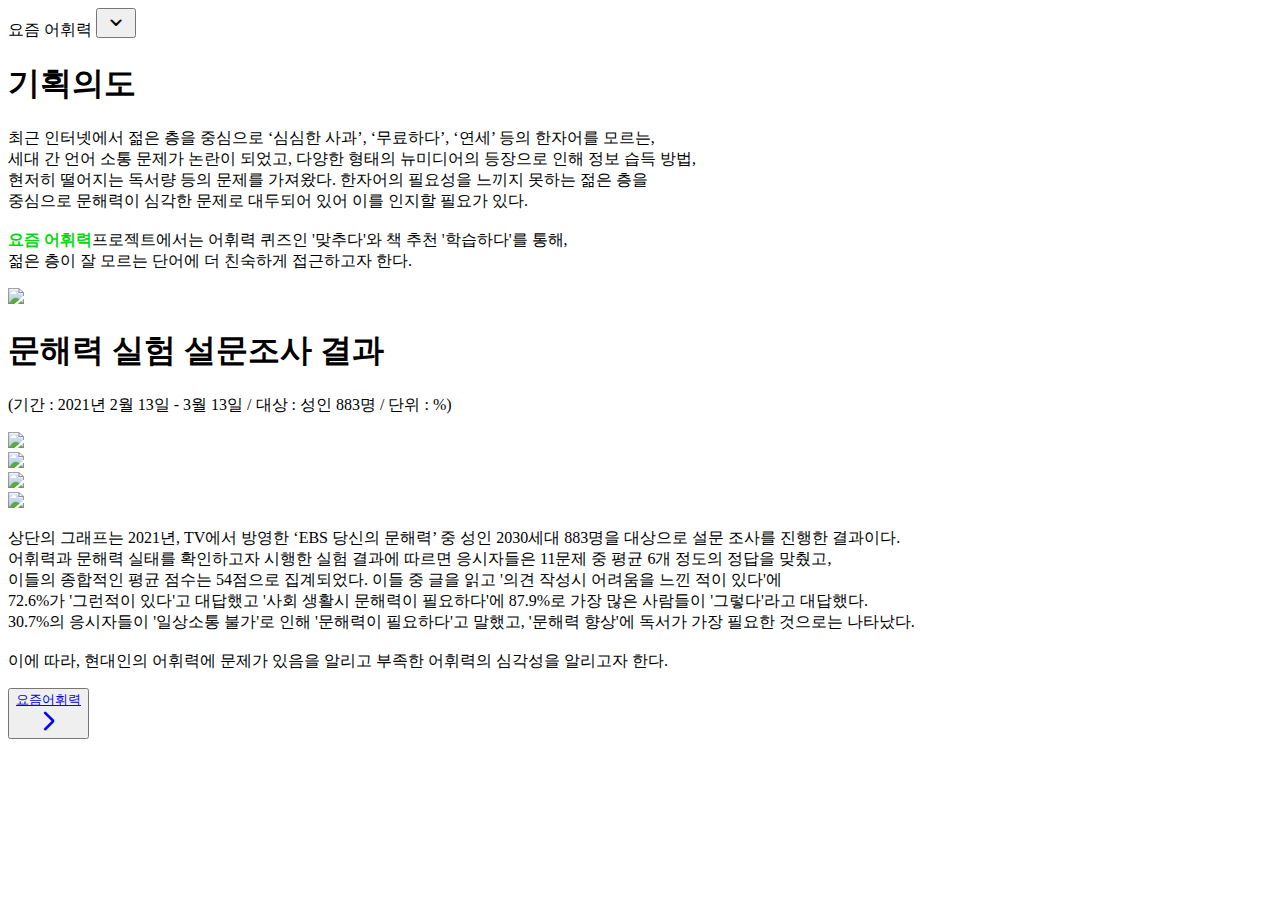
==== index.html @ 75826214 "Rename Index.html to index.html" ====
<!DOCTYPE html>
<html lang="ko">
<head>
    <meta charset="UTF-8">
    <meta http-equiv="X-UA-Compatible" content="IE=edge">
    <meta name="viewport" content="width=device-width, initial-scale=1.0">
    <title>요즘 어휘력</title>
    <link href="https://fonts.googleapis.com/css?family=Heebo:700&display=swap" rel="stylesheet">
    <link rel="stylesheet" href="https://fonts.googleapis.com/css2?family=Material+Symbols+Rounded:opsz,wght,FILL,GRAD@20..48,100..700,0..1,-50..200" />
    <script src="https://ajax.googleapis.com/ajax/libs/jquery/1.12.4/jquery.min.js"></script>
    <link rel="stylesheet" href="style.css">
    <script type="text/javascript">
        document.oncontextmenu = function(){return false;}
    </script>
    <style>
        body {
            background: url('img/background.jpg') no-repeat center/cover;
            overflow: hidden;
        }
    </style>
</head>
<body>

    <div class="wrap">
        <div class="main">
            <div class="mainbox">
    
                <span class="maintext">요즘 어휘력</span>
                <script src='https://cdnjs.cloudflare.com/ajax/libs/gsap/3.1.1/gsap.min.js'></script> 
                <script src="mainjava.js"></script>
                <button class="material-symbols-rounded">expand_more</button>
            
                <div class="inside">
                    <div class="project_intro">
                        <h1 class="project_title">기획의도</h1>
                        <p class="project_con">
                        최근 인터넷에서 젊은 층을 중심으로 ‘심심한 사과’, ‘무료하다’, ‘연세’ 등의 한자어를 모르는,
                        <br>세대 간 언어 소통 문제가 논란이 되었고, 다양한 형태의 뉴미디어의 등장으로 인해 정보 습득 방법,
                        <br>현저히 떨어지는 독서량 등의 문제를 가져왔다. 한자어의 필요성을 느끼지 못하는 젊은 층을
                        <br>중심으로 문해력이 심각한 문제로 대두되어 있어 이를 인지할 필요가 있다.
                        <br>
                        <br><span style="color: #06da0d; font-weight: bold;">요즘 어휘력</span>프로젝트에서는 어휘력 퀴즈인 '맞추다'와 책 추천 '학습하다'를 통해, 
                        <br>젊은 층이 잘 모르는 단어에 더 친숙하게 접근하고자 한다. 
                        </p>
                    </div>
                    <div class="project_next"><img src="img/next_pic.png"></div>
                    <div class="project_test_fin">
                        <h1 class="project_title">문해력 실험 설문조사 결과</h1>
                        <p class="projcet_title2">(기간  :  2021년 2월 13일 - 3월 13일 / 대상 : 성인 883명 / 단위 : %)</p>
                        <div class="project_test">
                            <div class="project_test_pic">
                                <div class="projectpic"><img src="img/project_pic1.png"></div>
                                <div class="projectpic"><img src="img/project_pic2.png"></div>
                            </div>
                            <div class="project_test_pic">
                                <div class="projectpic"><img src="img/project_pic3.png"></div>
                                <div class="projectpic"><img src="img/project_pic4.png"></div>
                            </div>
                        </div> 
                    </div>
                    <p class="project_fin">
                        상단의 그래프는 2021년, TV에서 방영한 ‘EBS 당신의 문해력’ 중 성인 2030세대 883명을 대상으로 설문 조사를 진행한 결과이다.
                        <br>어휘력과 문해력 실태를 확인하고자 시행한 실험 결과에 따르면 응시자들은 11문제 중 평균 6개 정도의 정답을 맞췄고,
                        <br>이들의 종합적인 평균 점수는 54점으로 집계되었다. 이들 중 글을 읽고 '의견 작성시 어려움을 느낀 적이 있다'에
                        <br>72.6%가 '그런적이 있다'고 대답했고 '사회 생활시 문해력이 필요하다'에 87.9%로 가장 많은 사람들이 '그렇다'라고 대답했다.
                        <br>30.7%의 응시자들이 '일상소통 불가'로 인해 '문해력이 필요하다'고 말했고, '문해력 향상'에 독서가 가장 필요한 것으로는 나타났다.
                        <br>
                        <br>이에 따라, 현대인의 어휘력에 문제가 있음을 알리고 부족한 어휘력의 심각성을 알리고자 한다. 
                    </p>
                        <div class="go">
                        <button>
                            <a href="main.html">
                                <span class="text">요즘어휘력</span>
                                <div class="icon_con">
                                    <div class="icon">
                                        <span class="material-symbols-rounded">arrow_forward_ios</span>
                                    </div>
                                </div>
                            </a>
                        </button>
                    </div>
                </div>
            </div>
        </div>
    </div>

    <script>
        $(document).ready(function(){
            // 버튼 클릭 시 동작
            $('.material-symbols-rounded').click(function(){
                var inside = $('.inside');
                var mainbox = $('.mainbox');
                var maintext = $('.maintext');
                
                if (inside.is(':visible')) {
                    // 'inside' 숨기기
                    inside.slideUp();
                    maintext.fadeIn(); // maintext 다시 보이게
                    $(this).text('expand_more');
                } else {
                    // 'inside' 보이기
                    inside.slideDown();
                    maintext.fadeOut(); // maintext 숨기기
                    $(this).text('expand_less');
                }
            });
        });

    </script>
    <script src='https://cdnjs.cloudflare.com/ajax/libs/gsap/3.1.1/gsap.min.js'></script>
</body>  
</html>
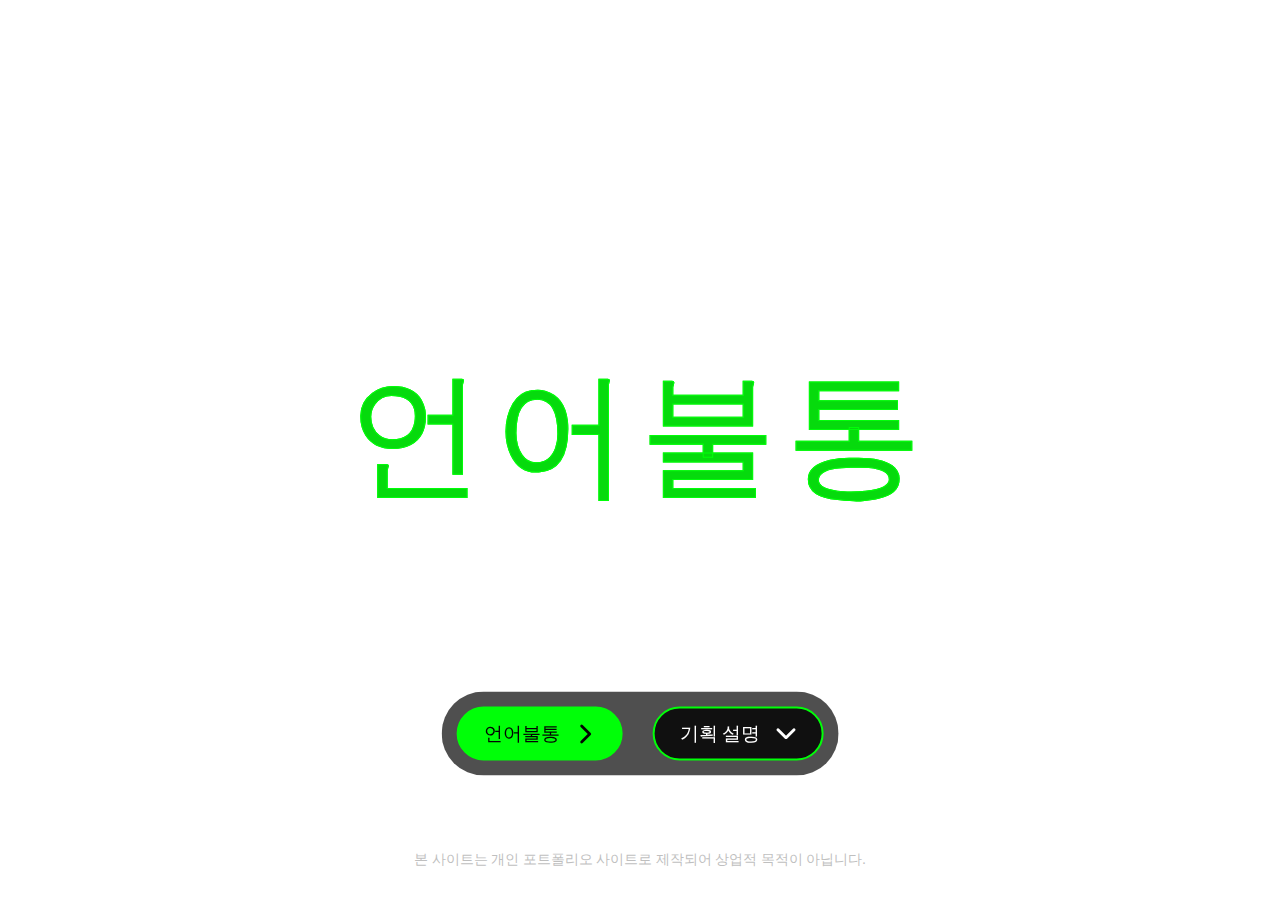
==== commit ed80e917: "Add files via upload" ====
--- a/index.html
+++ b/index.html
@@ -4,14 +4,11 @@
     <meta charset="UTF-8">
     <meta http-equiv="X-UA-Compatible" content="IE=edge">
     <meta name="viewport" content="width=device-width, initial-scale=1.0">
-    <title>요즘 어휘력</title>
-    <link href="https://fonts.googleapis.com/css?family=Heebo:700&display=swap" rel="stylesheet">
+    <title>언어불통</title>
+    <link href="https://fonts.googleapis.com/css2?family=Hahmlet:wght@100..900&display=swap" rel="stylesheet">
     <link rel="stylesheet" href="https://fonts.googleapis.com/css2?family=Material+Symbols+Rounded:opsz,wght,FILL,GRAD@20..48,100..700,0..1,-50..200" />
+    <link rel="stylesheet" href="style.css">
     <script src="https://ajax.googleapis.com/ajax/libs/jquery/1.12.4/jquery.min.js"></script>
-    <link rel="stylesheet" href="style.css">
-    <script type="text/javascript">
-        document.oncontextmenu = function(){return false;}
-    </script>
     <style>
         body {
             background: url('img/background.jpg') no-repeat center/cover;
@@ -20,16 +17,25 @@
     </style>
 </head>
 <body>
-
+    <oncontextmenu="return false" ondragstart="return false" onselectstart="return false">
     <div class="wrap">
         <div class="main">
             <div class="mainbox">
-    
-                <span class="maintext">요즘 어휘력</span>
+                <span class="maintext">언어불통</span>
                 <script src='https://cdnjs.cloudflare.com/ajax/libs/gsap/3.1.1/gsap.min.js'></script> 
                 <script src="mainjava.js"></script>
-                <button class="material-symbols-rounded">expand_more</button>
-            
+                <div class="mainbtn">
+                    <button class="maingo">
+                        <a href="main.html">
+                            <span class="mtext"><p>언어불통</p></span>
+                            <span class="material-symbols-rounded">keyboard_arrow_right</span>
+                        </a>
+                    </button>
+                    <button class="projectgo_con">
+                        <span class="projectgo"><p>기획 설명</p></span>
+                        <span class="material-symbols-rounded">keyboard_arrow_down</span>
+                    </button>
+                </div>            
                 <div class="inside">
                     <div class="project_intro">
                         <h1 class="project_title">기획의도</h1>
@@ -39,7 +45,7 @@
                         <br>현저히 떨어지는 독서량 등의 문제를 가져왔다. 한자어의 필요성을 느끼지 못하는 젊은 층을
                         <br>중심으로 문해력이 심각한 문제로 대두되어 있어 이를 인지할 필요가 있다.
                         <br>
-                        <br><span style="color: #06da0d; font-weight: bold;">요즘 어휘력</span>프로젝트에서는 어휘력 퀴즈인 '맞추다'와 책 추천 '학습하다'를 통해, 
+                        <br><span style="color: #06da0d; font-weight: bold;">&lt;&lt;언어불통&gt;&gt;</span> 프로젝트에서는 어휘력 퀴즈인 '맞추다'와 책 추천 '학습하다'를 통해, 
                         <br>젊은 층이 잘 모르는 단어에 더 친숙하게 접근하고자 한다. 
                         </p>
                     </div>
@@ -67,21 +73,11 @@
                         <br>
                         <br>이에 따라, 현대인의 어휘력에 문제가 있음을 알리고 부족한 어휘력의 심각성을 알리고자 한다. 
                     </p>
-                        <div class="go">
-                        <button>
-                            <a href="main.html">
-                                <span class="text">요즘어휘력</span>
-                                <div class="icon_con">
-                                    <div class="icon">
-                                        <span class="material-symbols-rounded">arrow_forward_ios</span>
-                                    </div>
-                                </div>
-                            </a>
-                        </button>
-                    </div>
                 </div>
             </div>
         </div>
+        <div class="notice_port">본 사이트는 개인 포트폴리오 사이트로 제작되어 상업적 목적이 아닙니다.</div>
+
     </div>
 
     <script>
--- a/style.css
+++ b/style.css
@@ -0,0 +1,904 @@
+@font-face {
+    font-family: 'hahmlet-bold';
+    src: url('font/Hahmlet-Bold.ttf') format('truetype');
+}
+/*@import url('https://fonts.googleapis.com/css2?family=Hahmlet:wght@100..900&display=swap');
+*/
+@font-face {
+    font-family: 'Pretendard-Regular';
+    src: url('https://fastly.jsdelivr.net/gh/Project-Noonnu/noonfonts_2107@1.1/Pretendard-Regular.woff') format('woff');
+    font-weight: 100, 200, 300, 400, 500, 600, 700, 800, 900;
+    font-style: normal;
+}
+
+.hahmlet {
+  font-family: "Hahmlet", serif;
+  font-optical-sizing: auto;
+  font-weight: 100, 200, 300, 400, 500, 600, 700, 800, 900;
+  font-style: normal;
+}
+::-webkit-scrollbar {
+    display: none;
+}
+* {
+    padding: 0;
+    margin: 0;
+    box-sizing: border-box;
+}
+li {
+    list-style: none;
+}
+a {
+    text-decoration: none;
+    color: inherit;
+}
+table {
+    border-collapse: collapse;
+}
+img {
+    max-width: 100%;
+    vertical-align: top;
+}
+button {
+    cursor: pointer;
+}
+body {
+    background: #030303;
+    color: #ffffff;
+    position: relative;
+    width: 100vw;
+    -ms-overflow-style: none;
+    font-family: 'Pretendard';
+    font-size: 16px;
+}
+
+.main {
+    position: relative;
+    width: 100%;
+    height: 100vh;
+}
+.mainbox {
+    position: absolute;
+    margin: auto;
+    top: 50%;
+    left: 50%;
+    transform: translate(-50%, -50%);
+
+    width: 1300px;
+    height: 79%;
+
+    border-radius: 30px;
+}
+.maintext {
+    position: absolute;
+    top: 48%;
+    left: 50%;
+    transform: translate(-50%, -50%);
+    font-size: 136px;
+    font-family: 'hahmlet-bold';
+    letter-spacing: 10px;
+    text-align: center;
+    display: -webkit-box;
+    -webkit-box-pack: center;
+            justify-content: center;
+    -webkit-box-align: center;
+            align-items: center;
+    -webkit-box-orient: vertical;
+    -webkit-box-direction: normal;
+            flex-direction: column;
+    
+    -webkit-text-stroke-color: #00ff08;
+    -webkit-text-stroke-width: 1px;
+    -webkit-text-fill-color: transparent;
+    -webkit-background-clip: text;
+    background-repeat: no-repeat;
+    -webkit-transition: background-size 0.5s cubic-bezier(0.67, 0.01, 0.15, 0.98);
+    transition: background-size 0.5s cubic-bezier(0.67, 0.01, 0.15, 0.98);
+
+    background-image: radial-gradient(circle farthest-corner at center center, #06DA0D 0%, #06DA0D 50%, transparent 50.1%);
+    background-position: 50% 50%;
+    background-size: 180% 400%;
+}
+
+.maintext:hover {
+    background-size: 0% 0%;
+}
+.mainbtn {
+    display: flex;
+    margin: auto;
+    position: absolute;
+    bottom: 30px;
+    left: 50%;
+    transform: translateX(-50%);
+    cursor: pointer;
+    z-index: 8;
+    align-items: center;
+    justify-content: center;
+    gap: 30px;
+    background: #030303b2;
+    padding: 15px 15px;
+    border-radius: 50px;
+    backdrop-filter: blur(1px);
+}
+
+.mainbtn button {
+    color: #ffffff;
+    cursor: pointer;
+    background-color: transparent;
+    border: 0;
+    z-index: 10;
+    background: #030303d0;
+    border: 2px solid #00ff08;
+    padding: 5px 15px;
+    border-radius: 60px;
+}
+.mainbtn > .maingo {
+    background: #00ff08;
+    color: #030303;
+    font-family: 'hahmlet-bold';
+}
+.maingo > a, .mainbtn > .projectgo_con {
+    display: flex;
+    align-items: center;
+    text-align: center;
+
+}
+.mtext > p, .projectgo > p {
+    font-family: 'Hahmlet-bold';
+    font-weight: 100;
+    font-size: 19px;
+    line-height: 10px;
+    text-align: center;
+    margin-left: 10px;
+    
+}
+.mainbtn  button  .material-symbols-rounded{
+    font-weight: 400;
+    font-size: 40px;
+    vertical-align:baseline;
+    margin-left: 6px;
+}
+.inside {
+    display: none;
+    margin: auto;
+    text-align: center;
+    padding-bottom: 130px;
+    font-size: 17px;
+    width: 80%;
+    height: 100%;
+    overflow-y: scroll;
+    position: absolute;
+    top: 50%;
+    left: 50%;
+    transform: translate(-50%, -50%);
+
+}
+.inside::-webkit-scrollbar {
+    display: none;
+  }
+h1 {
+    font-size: 20px;
+    padding: 30px 0;
+}
+.project_con {
+    font-size: 17px;
+    line-height: 30px;
+}
+.project_next > img {
+    margin: auto;
+    width: 40px;
+    padding-top: 70px;
+    padding-bottom: 50px;
+}
+.project_test_fin > h1 {
+    padding-bottom: 10px;
+}
+.project_test_fin > .project_title2  > p {
+    font-size: 13px;
+    font-weight: 200;
+    margin-bottom: 30px;
+}
+.project_test_pic {
+    display: flex;
+    margin: auto;
+    width: 70%;
+    justify-content: space-between;
+    gap: 60px;
+    padding: 50px 0;
+}
+.projectpic {
+    width: 46%;
+}
+.project_fin {
+    font-size: 17px;
+    line-height: 30px;
+}
+/*헤더*/
+header {
+    position: relative;
+    display: flex;
+    margin: auto;
+    width: 95%;
+    height: 100px;
+    align-items: center;
+    justify-content: center;
+
+}
+
+.mcon {
+    position: absolute;
+    left: 0;
+    display: flex;
+    z-index: 5;
+ }
+.mcon1 .material-symbols-rounded {
+    font-size: 35px;
+    padding: 10px;
+    font-weight: 300;
+    color: #ffffff;
+}
+.logo {
+    font-size: 26px;
+    font-family: 'Hahmlet';
+    position: relative;
+    z-index: 1;
+    color: #030303;
+    letter-spacing: 2px;
+
+}
+.logo::before {
+    z-index: -1;
+    content: attr(data-content);
+    position: absolute;
+    left: 0;
+    /* 글자 바깥쪽으로 나갔으면 하는 테두리 크기의 두 배 */
+    -webkit-text-stroke: 2px #00ff08;
+}
+.hamburger{
+    cursor: pointer;
+    border: none;
+    text-transform: uppercase;
+    letter-spacing: 0.05em;
+}
+.toggle {
+    position: absolute;
+    right: 20px;
+    z-index: 10;
+}
+.hamburger {
+   
+    display: block;
+    cursor: help;
+	background: none;
+	border: none;
+	outline: none;
+
+}
+.hamburger span {
+    display: block;
+    background: #ffffff;
+    width: 30px;
+    height: 3px;
+    border-radius: 3px;
+    transition: 0.25s margin 0.25s, 0.25s transform;
+}
+.hamburger span:nth-child(1) {
+    margin-bottom: 7px;
+}
+.hamburger span:nth-child(3) {
+    margin-top: 7px;
+}
+
+.hamburger.active span {
+    transition: 0.25s margin, 0.25s transform 0.25s;
+}
+.hamburger.active span:nth-child(1) {
+    transform: translateY(10px) rotate(45deg);
+}
+.hamburger.active span:nth-child(2) {
+    transform: rotate(45deg);
+}
+.hamburger.active span:nth-child(3) {
+
+    transform: translateY(-10px) rotate(135deg);
+}
+
+.nav {
+    position: fixed;
+    top: 0;
+    left: 0;
+    bottom: 0;
+    right: 0;
+    height: 1480px;
+    overflow: auto;
+    width: 100%;
+    z-index: 9;
+
+
+}
+.navbackground {
+    position: fixed;
+    top: 0;
+    bottom: 0;
+    right: 0;
+    left: 0;
+    height: 0%;
+    width: 100%;
+    background: url('img/background.jpg') no-repeat center/cover;
+    z-index: 2;
+}
+
+.nav_con {
+    color: rgb(255, 255, 255);
+    width: 100%;
+    animation-duration: 0.2s;
+    animation-fill-mode: forwards;
+    text-align: center;
+    margin: auto;
+
+    padding-top: 100px;
+    padding-bottom: 150px;
+}
+/*메인화면 main.html*/
+.wrap {
+    position: relative;
+    width: 100%;
+    height: 100vh;
+}
+.wordcon {
+    width: 90%;
+    margin: auto;
+    position: absolute;
+    top: 50%;
+    left: 50%;
+    transform: translate(-50%, -50%);
+}
+.word {
+    width: 100%;
+    margin: auto;
+    text-align: center;
+    font-size: 34px;
+    font-family: 'Hahmlet';
+    font-weight: 700;
+    letter-spacing: 6.8px;
+    line-height: 76px;
+    color: #646464;
+}
+.wordin {
+    color:#00ff08;
+}
+.wordout {
+    color:#00ff08;
+    opacity: 0.3;
+}
+
+/*드러나다*/
+.gall {
+    display: flex;
+    position: absolute;
+    width: 100%;
+    top: 50%;
+    left: 50%;
+    transform: translate(-50%, -50%);
+}
+.cards {
+    position: absolute;
+    width: 860px;
+    height: 512px;
+    top: 50%;
+    left: 50%;
+    transform: translate(-50%, -50%);
+    z-index: 2;
+    
+}
+.gall {
+    max-width: 100%;
+    min-height: 100%;
+    overflow: hidden; /* 내부 요소가 잘리지 않도록 설정 */
+}
+
+.cards {
+    max-width: 100%;
+    display: flex;
+    flex-wrap: wrap;
+}
+
+.cards li {
+    list-style: none;
+    width: 860px;
+    height: 512px;
+    line-height: 35px;
+    text-align: center;
+    font-size: 16px;
+    font-family: 'Pretendard';
+    font-weight: 300;
+    color:#ffffff;
+
+    position: absolute;
+}
+.cards li img {
+    max-width: 100%;
+    height: auto;
+}
+.action {
+    position: absolute;
+    display: flex;
+    margin: auto;
+    justify-content: space-between;
+    text-align: center;
+    width: 1300px;
+    z-index: 2;
+    top: 50%;
+    left: 50%;
+    transform: translate(-50%, -50%);
+}
+.action button {
+    background: transparent;
+    border: transparent;
+    text-align: center;
+}
+.action button .material-symbols-rounded {
+    color: #ffffff;
+    font-size: 36px;
+}
+.action button .material-symbols-rounded:hover {
+    color: #00ff08;
+}
+.before {
+    background: #030303;
+}
+.bold {
+    font-family:  'Pretendard';
+    font-weight: bold;
+    color: #00ff08;
+}
+
+/*논란되다*/
+.newscon {
+    display: flex;
+    margin-top: 30px;
+    justify-content: center;
+    gap: 40px;
+    padding-bottom: 50px;
+}
+.newsleft, .newscenter, .newsright {
+    position: relative;
+    width: 400px;
+    height: 430px;
+    border-radius: 5px;
+    cursor: pointer;
+}
+.newspic {
+    position: relative;
+    width: 100%;
+    height: 300px;
+    padding: 0;
+    border-radius: 5px;
+    overflow: hidden;
+}
+.newscon .newsleft:hover .newspic, .newscon .newscenter:hover .newspic, .newscon .newsright:hover .newspic{
+    filter: brightness(0.4);
+}
+.newstype2 {
+    font-size: 14px;
+    font-family: 'Hahmlet';
+    color: #00ff08;
+    margin-top: 15px;
+}
+.newstitle {
+    font-size: 20px;
+    font-weight: 600;
+    line-height: 27px;
+    margin-top: 5px;
+}
+.newsday {
+    position: absolute;
+    font-size: 16px;
+    font-weight: 400;
+    right: 0px;
+    bottom: 0;
+}
+.newscon_con {
+    padding-bottom: 70px;
+}
+.up a .material-symbols-rounded {
+    font-size: 60px;
+    font-weight: 300;
+    background: #000000bd;
+    border-radius: 30px;
+    border: 1px solid #00ff089d;
+    position: fixed;
+    bottom: 50px;
+    right: 20px;
+    transform: translateY(-50%);
+    color: #ffffff;
+    z-index: 7;
+}
+
+/*맞추다*/
+.con {
+    position: absolute;
+    margin: auto;
+    top: 50%;
+    left: 50%;
+    transform: translate(-50%, -50%);
+    background: #030303bc;
+    width: 1300px;
+    height: 70%;
+    border: 2px solid #06DA0D;
+    border-radius: 30px;
+}
+.quizcon {
+    margin: auto;
+    text-align: center;
+    position: absolute;
+    top: 50%;
+    left: 50%;
+    transform: translate(-50%, -50%);
+    line-height: 50px;
+}
+.quizcon > h2 {
+    font-size: 20px;
+    font-family: 'hahmlet-bold';
+}
+.quiz {
+    background: transparent;
+    width: 420px;
+    padding: 10px 0;
+    border-radius: 40px;
+    font-size: 22px;
+    font-weight: bold;
+    color: #ffffff;
+    border: 2px solid #00ff08;
+    font-family: 'pretendard';
+    font-weight: 700;
+}
+.quiz:hover {
+    background: #00ff08;
+    color: #030303;
+}
+
+/*맞추다 2*/
+.quizcontent {
+    position: absolute;
+
+    top: 50%;
+    left: 50%;
+    transform: translate(-50%, -50%);
+}
+.question {
+    position: relative;
+    width: 1300px;
+    height: 87px;
+    background: #000000aa;
+    color: #ffffff;
+    margin: auto;
+    text-align: center;
+    align-items: center;
+    border-radius: 80px;
+    font-size: 20px;
+    border: 2px solid #00ff08;
+    font-family: 'Hahmlet';
+    letter-spacing: 2px;
+
+}
+.qtitle {
+    position: absolute;
+    color: #ffffff;
+    background: #000000;
+    width: 200px;
+    height: 35px;
+    text-align: center;
+    font-size: 17px;
+    font-weight: 400;
+    bottom: 60%;
+    left: 50%;
+    transform: translate(-50%, -50%);
+    border-radius: 30px;
+    border: 2px solid #00ff08;
+}
+.qtext {
+    position: absolute;
+    top: 50%;
+    left: 50%;
+    transform: translate(-50%, -50%);
+    color: #ffffff;
+    font-size: 20px;
+    width: 100%;
+    text-align: center;
+    font-weight: 700;
+}
+.btn {
+    display: flex;
+    margin: auto;
+    text-align: center;
+    padding-top: 166px;
+    width: 880px;
+    justify-content: space-between;
+}
+.btn1 {
+    background: transparent;
+    border: 2px solid #00ff08;
+    color: #ffffff;
+    width: 310px;
+    height: 200px;
+    border-radius: 20px;
+} 
+.btn1 > .material-symbols-rounded {
+    font-size: 150px;
+    font-weight: 500;
+}
+.btn1:hover {
+    background: #00ff08;
+    color: #030303;
+}
+#resultbtn {
+    display: none;
+    position: absolute;
+    left: 50%;
+    transform: translateX(-50%);
+    cursor: pointer;
+    margin: auto;
+    background: #00ff08;
+    color: #040404;
+    font-size: 20px;
+    padding: 7px 50px;
+    border-radius: 30px;
+    font-weight: bold;
+    margin-top: 20px;
+}
+#resultbtn:hover {
+    background: #00ff08;
+    color: #030303;
+}
+
+.resultcon {
+    display: none;
+    position: absolute;
+    background: #000000e4;
+    color: #ffffff;
+    width: 1300px;
+    height: 600px;
+    top: 50%;
+    left: 50%;
+    transform: translate(-50%, -50%);
+    border-radius: 30px;
+    text-align: center;
+    border-radius: 30px;
+    border: 2px solid #00ff08;
+}
+.reinner{
+    position: absolute;
+    padding-left: 110px;
+    top: 50%;
+    transform: translatey(-50%);
+}
+.result {
+    padding-bottom: 18px;
+    font-size: 20px;
+    font-weight: bold;
+    text-align: left;
+
+    font-family: 'Hahmlet';
+}
+.result_box {
+
+    line-height: 30px;
+    font-size: 18px;
+    text-align: left;
+    margin: auto;
+}
+.btnclose {
+    position: absolute;
+    color: #ffffff;
+    border: none;
+    background: transparent;
+    top: 30px;
+    right: 30px;
+    
+}
+.btnclose > .material-symbols-rounded {
+    font-size: 46px;
+    
+}
+.extext {
+    padding: 5px 0px;
+    line-height: 26px;
+}
+.extext >.material-symbols-rounded {
+    color: #00ff08;
+    font-weight: 600;
+    font-size: 30px;
+    vertical-align: middle;
+    padding-bottom: 4px;
+}
+.extext2 >.material-symbols-rounded {
+    color: #ff0000;
+    font-weight: bold;
+    font-size: 30px;
+    vertical-align: middle;
+    padding-bottom: 4px;
+}
+
+/*학습하다*/
+.bookcon {
+    display: flex;
+    position: absolute;
+    bottom: 61px;
+    left: 50%;
+    justify-content: flex-start;
+    gap: 20px;
+    transform: translateX(-50%);
+    overflow-x: auto; /* 가로 스크롤 가능 */
+    width: 1300px;
+    white-space: nowrap;
+    scroll-behavior: smooth;
+    
+}
+
+.bookcon::-webkit-scrollbar {
+    display: flex;
+    height: 8px;
+    border-radius: 30px;
+}
+.bookcon::-webkit-scrollbar-thumb {
+    background: #c2c2c2;
+    border-radius: 30px;
+    border: 30px solid #c2c2c2;
+}
+.bookcon::-webkit-scrollbar-track {
+    background: #676767;
+    border-radius: 100px;
+    height: 1px;
+    width: 1px;
+
+}
+.book {
+    width: 90px; /* 기본 너비 */
+    height: 81vh;
+    border: 1px solid #00ff08;
+    border-bottom: 0;
+    background: #0303039e;
+    color: #00ff08;
+    display: flex;
+    justify-content: flex-start; /* 왼쪽 고정 */
+    transition: width 0.3s ease;
+    overflow: hidden;
+    cursor: pointer;
+    position: relative;
+    flex-shrink: 0;
+}
+
+.book.expanded {
+    width: 1080px; /* 오른쪽으로 확장 */
+}
+
+.booktitle {
+    position: absolute;
+    left: 0;
+    width: 90px;
+    height: 100%;
+    font-family: 'Hahmlet';
+    font-size: 20px;
+    line-height: 90px;
+    writing-mode: vertical-rl;
+    padding-top: 30px;
+    z-index: 2;
+    letter-spacing: 0.5px;
+}
+.wname {
+    position: absolute;
+    left: 0;
+    bottom: 10px;
+    font-family: "Hahmlet", serif;
+    font-weight: 500;
+    font-size: 15px;
+    line-height: 90px;
+    writing-mode: vertical-rl;
+    z-index: 2;
+    text-orientation: upright;
+}
+.bookcontent {
+    display: flex;
+    opacity: 0;
+    background: #34343449;
+    color: #ffffff;
+    padding-top: 80px;
+    transition: opacity 0.3s ease;
+    width: calc(100% - 90px); /* 제목을 제외한 나머지 공간 차지 */
+    margin-left: 90px; /* 왼쪽 고정 */
+    overflow: visible;
+
+}
+.bookinner {
+    display: flex;
+}
+.book.expanded .bookcontent, .bookline {
+    opacity: 1;
+    transition-delay: 0.2s;
+    display: block;
+}
+.bookline {
+    position: absolute;
+    top: 50%;
+    transform: translateY(-50%);
+    justify-content: center;
+    width: 1px;
+    height: 80%;
+    background: #00ff08;
+    z-index: 2;
+}
+.bookimg {
+    width: 220px;
+    height: 308px;
+    border-radius: 5px;
+    overflow: hidden;
+    margin-left: 62px;
+}
+
+.booktext {
+    text-align: left;
+    margin-left: 62px;
+
+}
+.booktitle2 {
+    display: flex;
+    font-family: 'Hahmlet';
+    align-items: end;
+}
+.btitle {
+    font-weight: 700;
+    font-size: 25px;
+} 
+.bname {
+    font-size: 20px;
+    font-weight: 700;
+}
+.bookshort {
+    font-size: 20px;
+    padding-top: 10px;
+    padding-bottom: 20px;
+}
+.bookstory {
+    font-size: 17px;
+    line-height: 30px;
+    font-weight: 400;
+    padding-bottom: 25px;
+    max-height: 550px;
+    overflow-y: scroll;
+}
+.storyt {
+    font-size: 19px;
+    font-weight: 800;
+    padding-bottom: 5px;
+}
+.title_ro {
+    text-orientation: upright;
+}
+
+.notice_port {
+    color: #bfbfbf;
+    font-size: 14px;
+    font-weight: 500;
+    position: absolute;
+    text-align: center;
+    bottom: 20px;
+    left: 50%;
+    transform: translateX(-50%);
+    padding: 10px 0;
+    line-height: 20px;
+}
+.notice_port_2 {
+    position: fixed;
+    color: #bfbfbf;
+    font-size: 14px;
+    font-family: 900;
+    width: 100%;
+    bottom: 0;
+    background: #000000bd;
+    padding: 10px 0;
+    text-align: center;
+    left: 50%;
+    transform: translateX(-50%);
+    line-height: 20px;
+}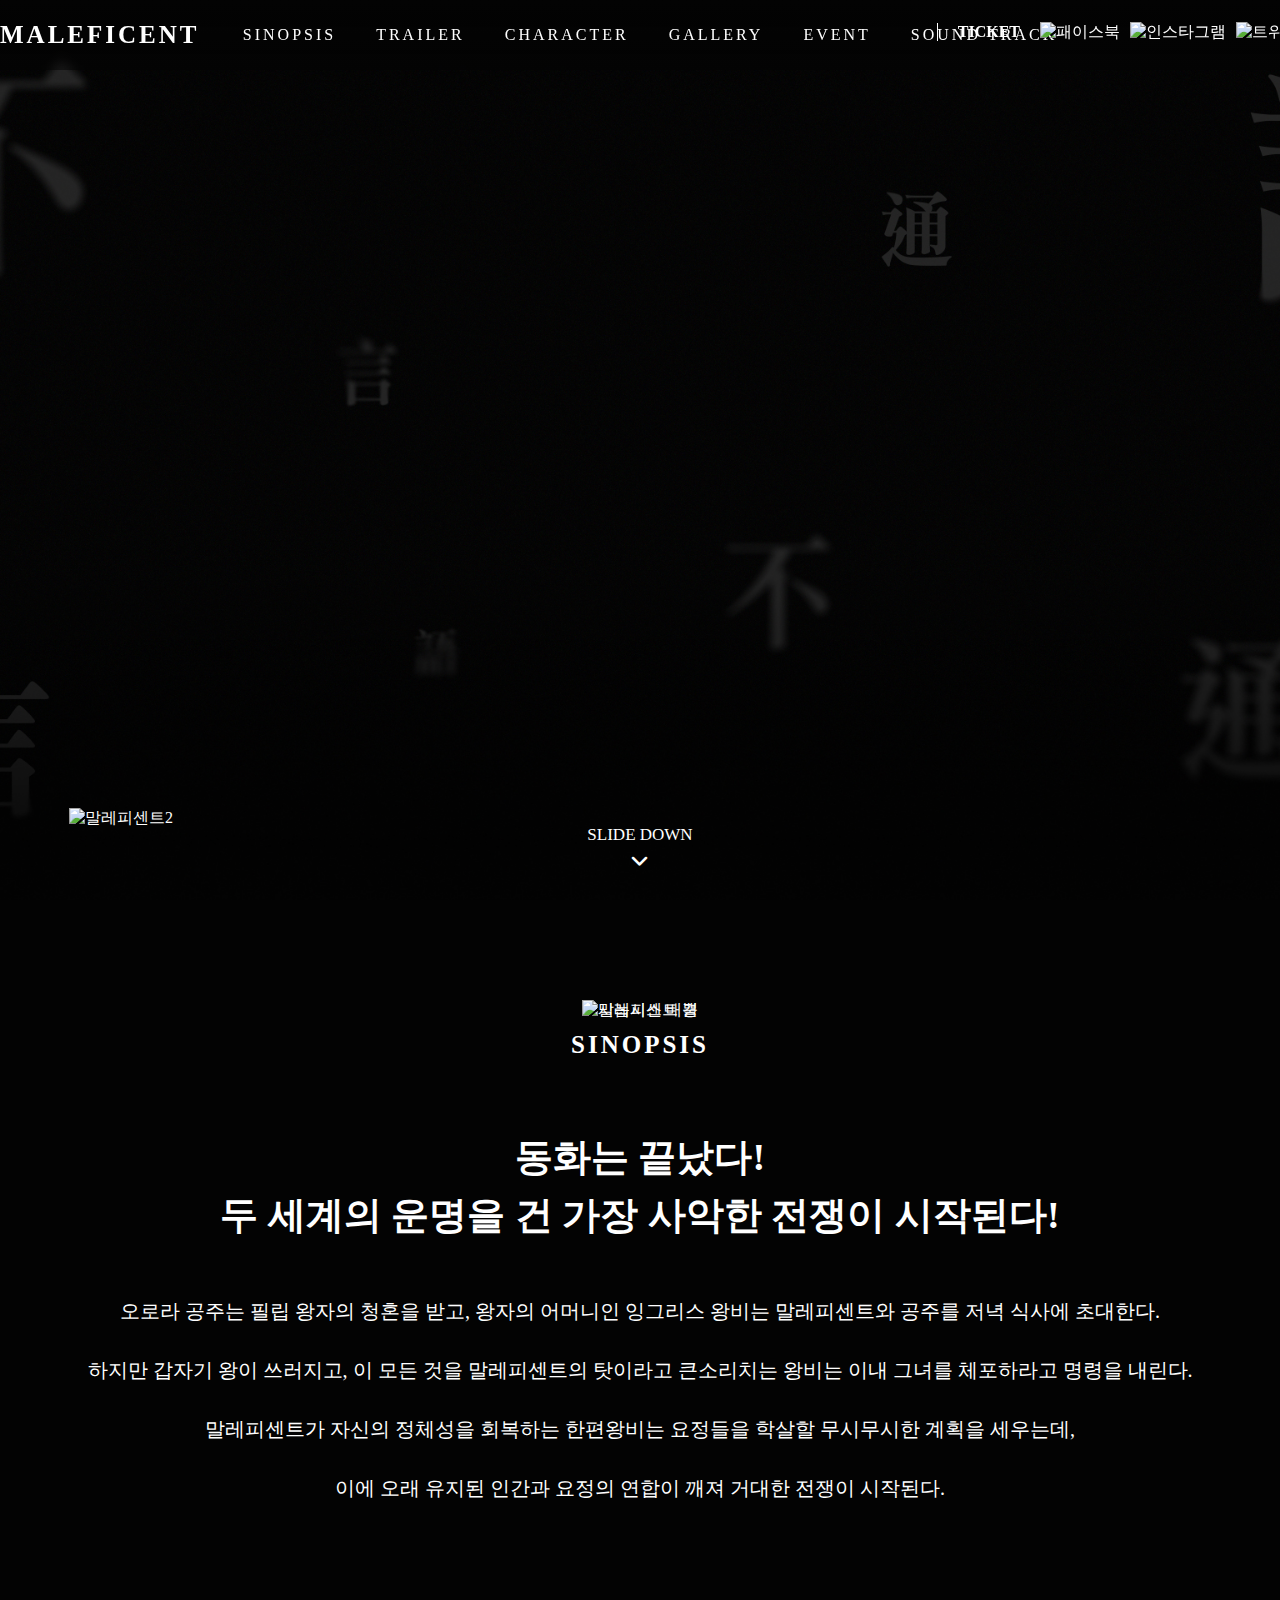
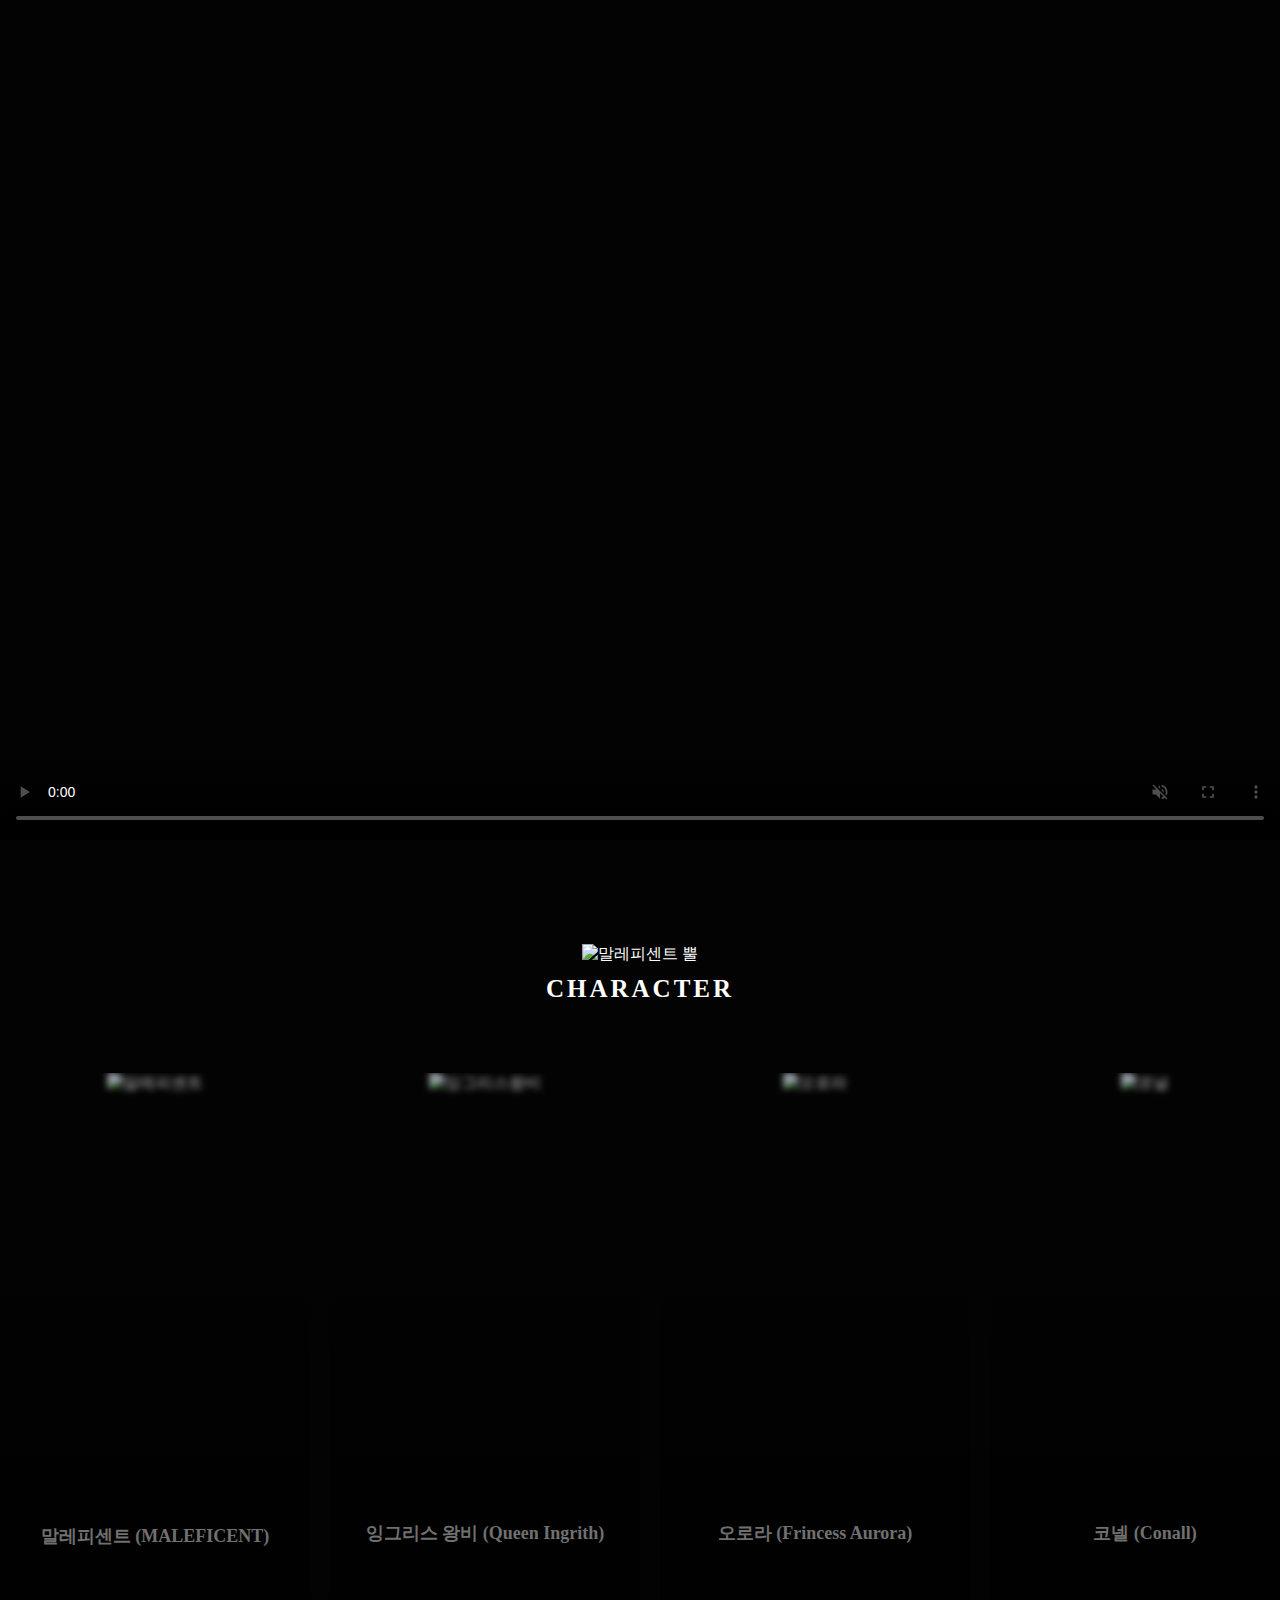
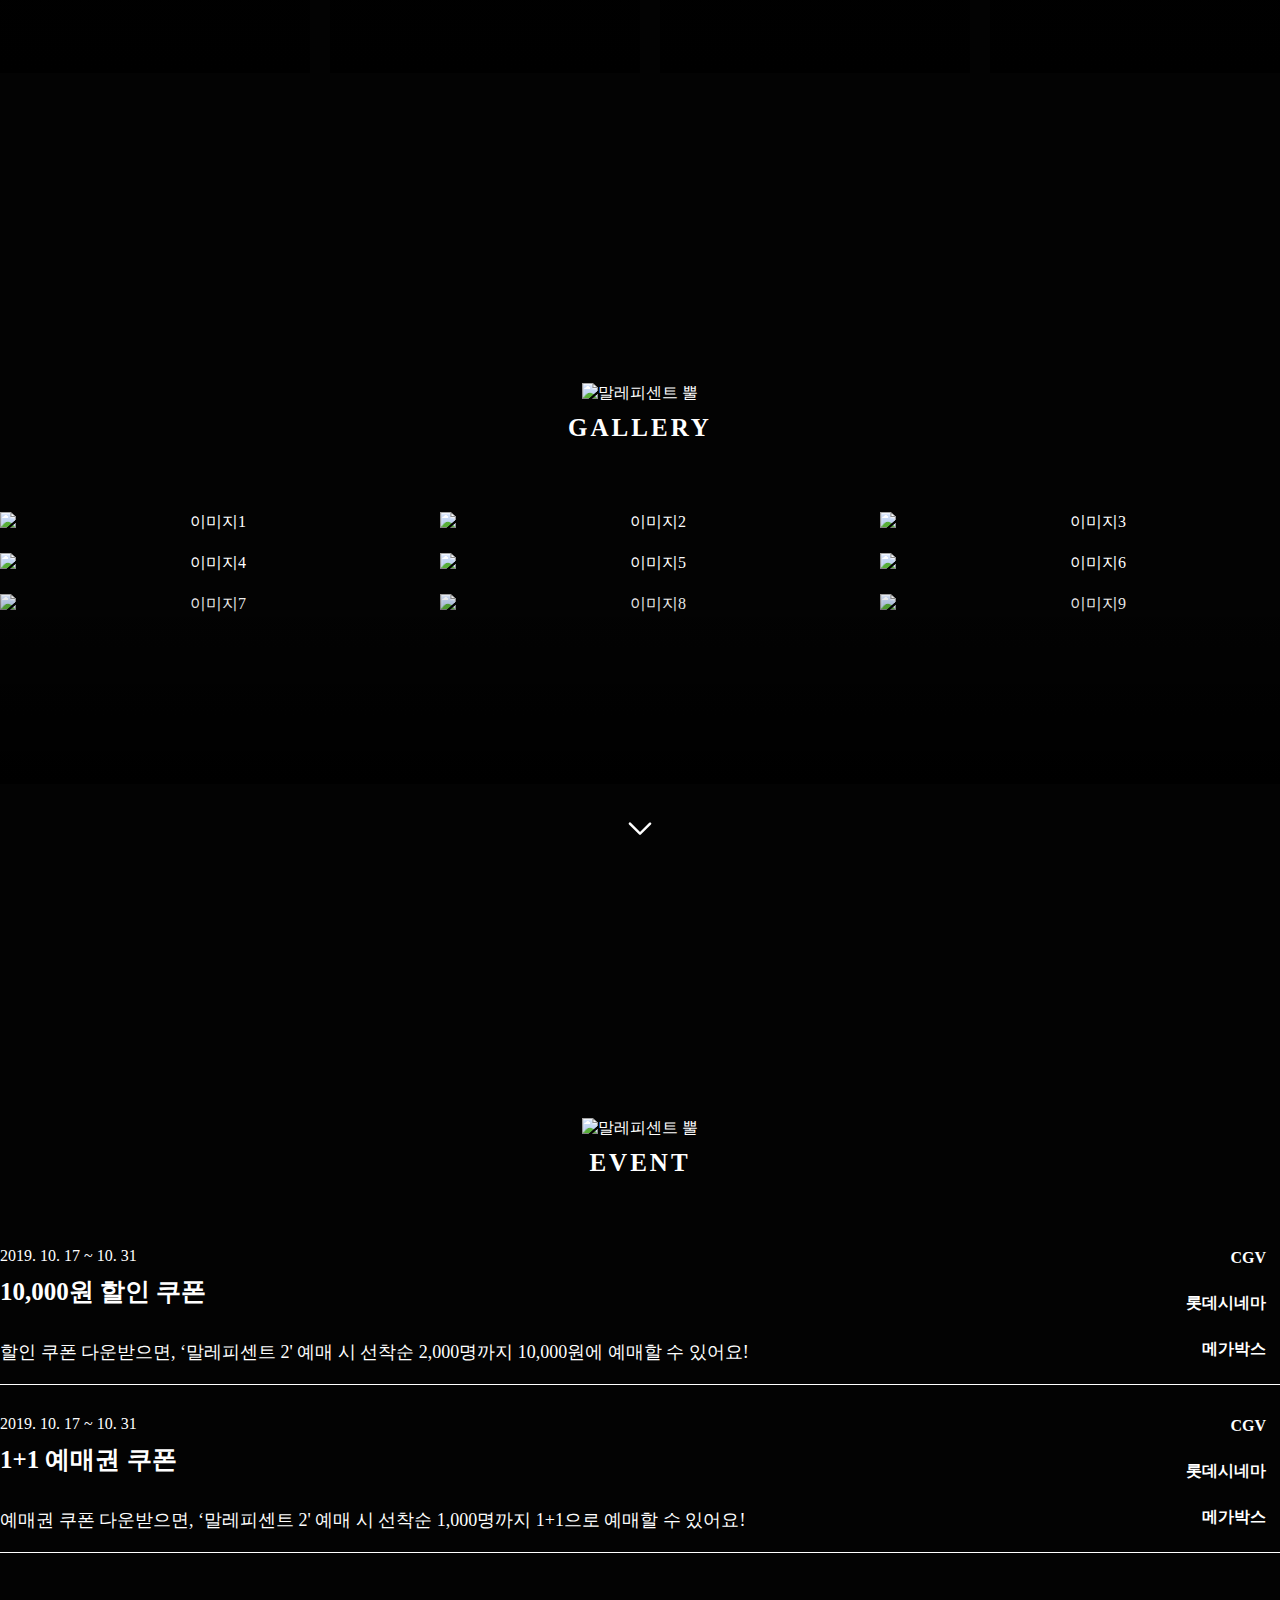
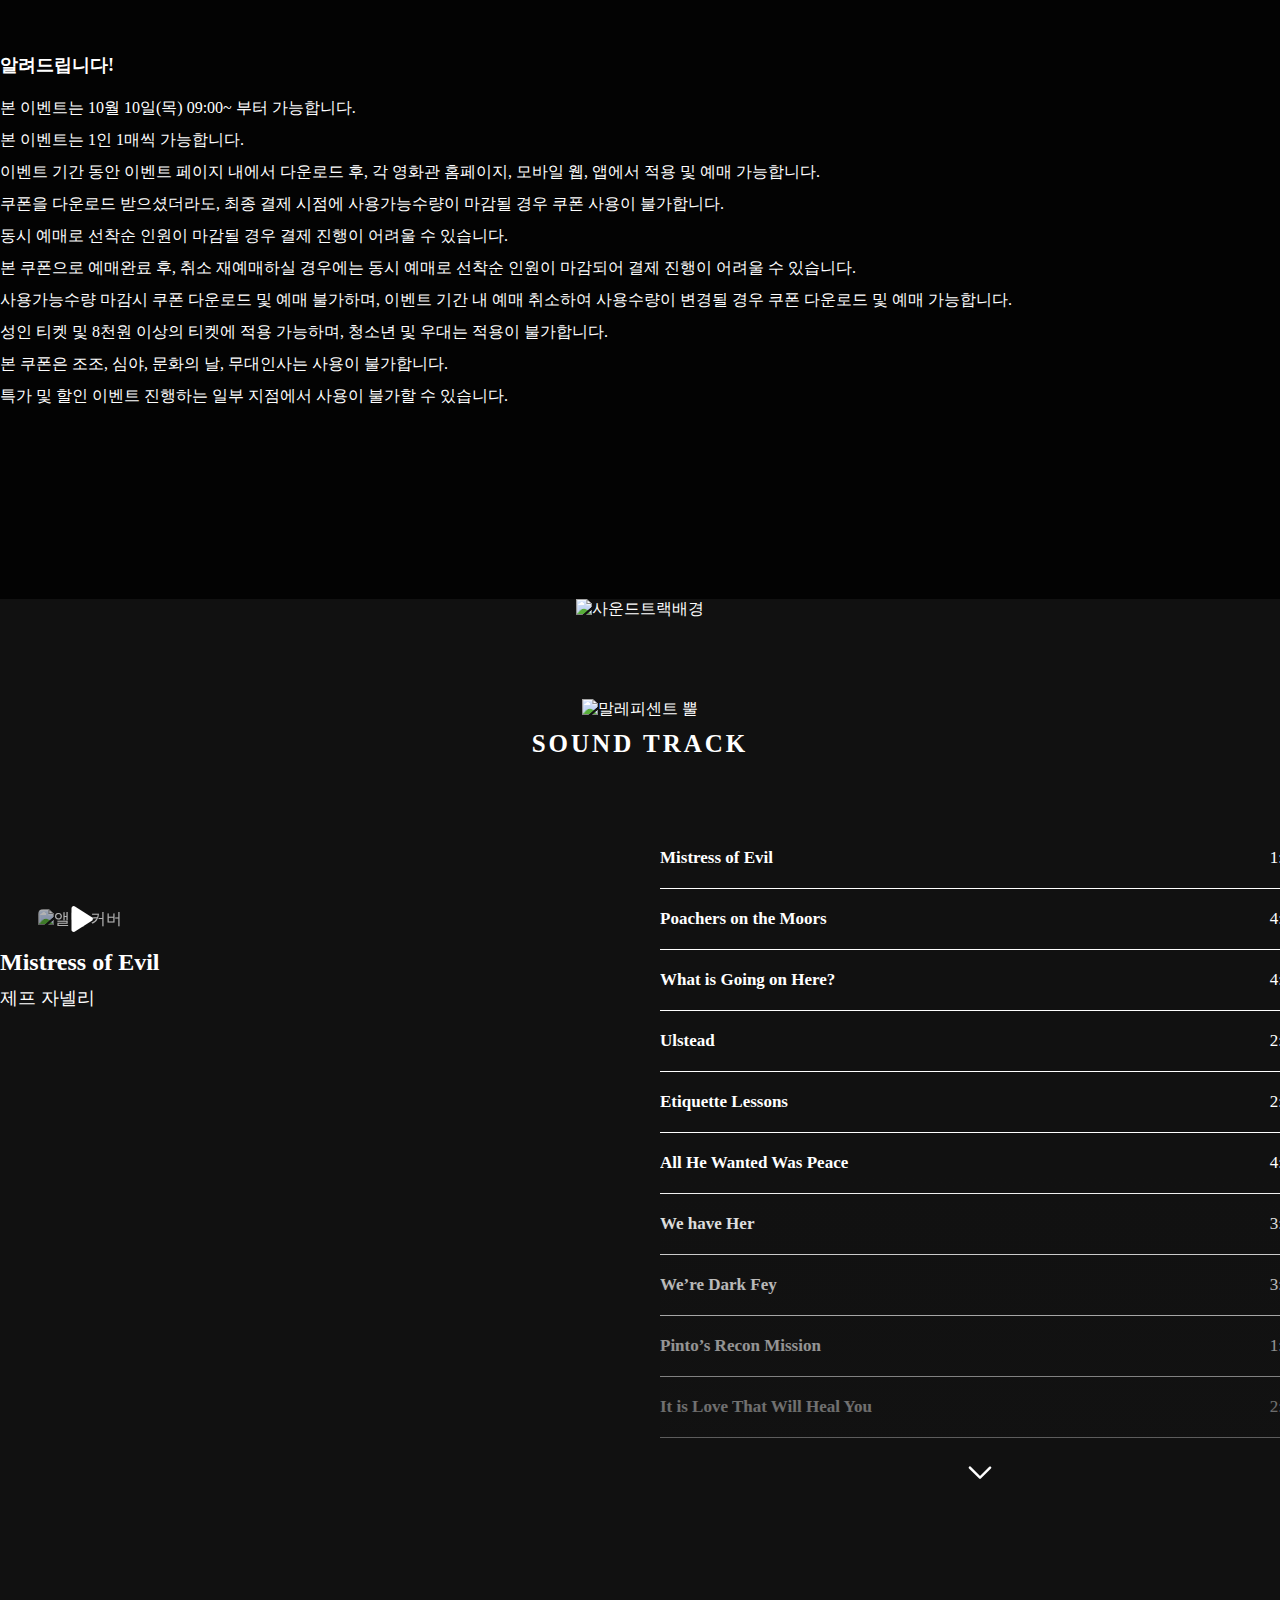
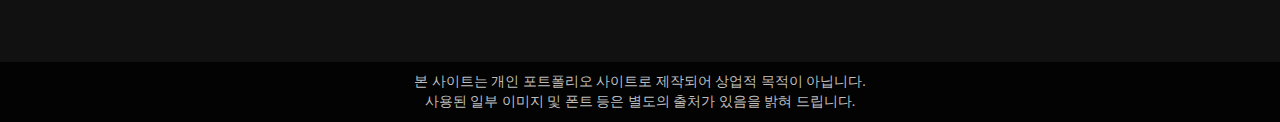
==== commit e2935a19: "Add files via upload" ====
--- a/index.html
+++ b/index.html
@@ -2,107 +2,434 @@
 <html lang="ko">
 <head>
     <meta charset="UTF-8">
-    <meta http-equiv="X-UA-Compatible" content="IE=edge">
     <meta name="viewport" content="width=device-width, initial-scale=1.0">
-    <title>언어불통</title>
-    <link href="https://fonts.googleapis.com/css2?family=Hahmlet:wght@100..900&display=swap" rel="stylesheet">
+    <title>말레피센트2</title>
+    <link rel="stylesheet" href="style.css">
     <link rel="stylesheet" href="https://fonts.googleapis.com/css2?family=Material+Symbols+Rounded:opsz,wght,FILL,GRAD@20..48,100..700,0..1,-50..200" />
-    <link rel="stylesheet" href="style.css">
-    <script src="https://ajax.googleapis.com/ajax/libs/jquery/1.12.4/jquery.min.js"></script>
-    <style>
-        body {
-            background: url('img/background.jpg') no-repeat center/cover;
-            overflow: hidden;
-        }
-    </style>
+    <meta property="og:image" content="img/background.jpg">
 </head>
 <body>
     <oncontextmenu="return false" ondragstart="return false" onselectstart="return false">
+
     <div class="wrap">
-        <div class="main">
-            <div class="mainbox">
-                <span class="maintext">언어불통</span>
-                <script src='https://cdnjs.cloudflare.com/ajax/libs/gsap/3.1.1/gsap.min.js'></script> 
-                <script src="mainjava.js"></script>
-                <div class="mainbtn">
-                    <button class="maingo">
-                        <a href="main.html">
-                            <span class="mtext"><p>언어불통</p></span>
-                            <span class="material-symbols-rounded">keyboard_arrow_right</span>
-                        </a>
-                    </button>
-                    <button class="projectgo_con">
-                        <span class="projectgo"><p>기획 설명</p></span>
-                        <span class="material-symbols-rounded">keyboard_arrow_down</span>
-                    </button>
-                </div>            
-                <div class="inside">
-                    <div class="project_intro">
-                        <h1 class="project_title">기획의도</h1>
-                        <p class="project_con">
-                        최근 인터넷에서 젊은 층을 중심으로 ‘심심한 사과’, ‘무료하다’, ‘연세’ 등의 한자어를 모르는,
-                        <br>세대 간 언어 소통 문제가 논란이 되었고, 다양한 형태의 뉴미디어의 등장으로 인해 정보 습득 방법,
-                        <br>현저히 떨어지는 독서량 등의 문제를 가져왔다. 한자어의 필요성을 느끼지 못하는 젊은 층을
-                        <br>중심으로 문해력이 심각한 문제로 대두되어 있어 이를 인지할 필요가 있다.
-                        <br>
-                        <br><span style="color: #06da0d; font-weight: bold;">&lt;&lt;언어불통&gt;&gt;</span> 프로젝트에서는 어휘력 퀴즈인 '맞추다'와 책 추천 '학습하다'를 통해, 
-                        <br>젊은 층이 잘 모르는 단어에 더 친숙하게 접근하고자 한다. 
+        <div class="innertop">
+            <div class="bg">
+                <div class="logoimg">
+                    <img src="img/logo.png" alt="말레피센트2">
+                </div>
+                <header>
+                    <div class="headerinner">
+                        <div class="logo"><h1>MALEFICENT</h1></div>
+                        <div id="menu-toggle">
+                            <span></span>
+                            <span></span>
+                            <span></span>
+                        </div>
+                        <div id="menucon">
+                            <div class="menu-all">
+                                <div class="menu">
+                                    <li><a href="#sinopsis">SINOPSIS</a></li>
+                                    <li><a href="#trailer">TRAILER</a></li>
+                                    <li><a href="#character">CHARACTER</a></li>
+                                    <li><a href="#gallery">GALLERY</a></li>
+                                    <li><a href="#event">EVENT</a></li>
+                                    <li><a href="#soundtrack">SOUND&nbsp;TRACK</a></li>
+                                </div>
+                                <div class="menu2">
+                                    <li><a href="#">TICKET</a></li>
+                                    <li><a href="#"><img src="img/face.png" alt="패이스북"></a></li>
+                                    <li><a href="#"><img src="img/insta.png" alt="인스타그램"></a></li>
+                                    <li><a href="#"><img src="img/twitter.png" alt="트위터"></a></li>
+                                </div>
+                            </div>
+                        </div>
+                    </div>
+                </header>
+            </div>
+            <div class="down">
+                <p>SLIDE DOWN</p>
+                <span class="material-symbols-rounded">
+                    keyboard_arrow_down
+                </span>
+            </div>
+        </div>
+        <div class="innercon">
+            <div id="sinopsis">
+                <div class="sinopsisbg">
+                    <img src="img/sinopsis.png" alt="시놉시스 배경">
+                </div>
+                <div class="maleimg"><img src="img/maleimg.png" alt="말레피센트 뿔"></div>
+                <h2>SINOPSIS</h2>
+                <h3>동화는 끝났다&#33;<br>두 세계의 운명을 건 가장 사악한 전쟁이 시작된다&#33;</h3>
+                <p>
+                    오로라 공주는 필립 왕자의 청혼을 받고,<br class="mobile"> 왕자의 어머니인 잉그리스 왕비는<br class="mobile"> 말레피센트와 공주를 저녁 식사에 초대한다.
+                    <br class="mobile"><br>하지만 갑자기 왕이 쓰러지고,<br class="mobile"> 이 모든 것을 말레피센트의 탓이라고 큰소리치는<br class="mobile"> 왕비는 이내 그녀를 체포하라고 명령을 내린다. 
+                    <br class="mobile"><br>말레피센트가 자신의 정체성을 회복하는 한편<br class="mobile">왕비는 요정들을 학살할 무시무시한 계획을 세우는데,
+                    <br class="mobile"><br>이에 오래 유지된 인간과 요정의 연합이 깨져 거대한 전쟁이 시작된다.
+                </p>
+            </div>
+            <div id="trailer">
+                <video src="mp4/traler.mp4" poster="img/trailer.jpg" width="100%" controls muted></video>
+
+            </div>
+            <div id="character">
+                <div class="maleimg"><img src="img/maleimg.png" alt="말레피센트 뿔"></div>
+                <h2>CHARACTER</h2>
+                <div class="character">
+                    <div class="charactercon">
+                        <!--웹사진-->
+                        <div class="characterimg-w">
+                            <img src="img/maleficent.jpg" alt="말레피센트">
+                        </div>
+                        <!--모바일사진-->
+                        <div class="characterimg-m">
+                            <img src="img/maleficentm.jpg" alt="말레피센트">
+                        </div>
+                        <div class="c-info">
+                            <div class="c-infobg">
+                                <div class="infocon">
+                                    <blockquote>“사랑의 결말이<br>늘 아름답지는 않아,<br>꼬마 괴물.”</blockquote>
+                                    <div class="line"></div>
+                                    <h4>말레피센트 (MALEFICENT)</h4>
+                                    <p class="name">안젤리나 졸리 (Angelina Jolie)</p>
+                                    <p class="descript">커다란 날개를 가진 무어스의 수호자.<br>&nbsp;</p>
+                                </div>
+                            </div>
+                        </div>
+                    </div>
+                    <div class="charactercon">
+                        <div class="characterimg-w">
+                            <img src="img/queen.jpg" alt="잉그리스왕비">
+                        </div>
+                        <div class="characterimg-m">
+                            <img src="img/queenm.jpg" alt="잉그리스왕비">
+                        </div>
+                        <div class="c-info">
+                            <div class="c-infobg">
+                                <div class="infocon">
+                                    <blockquote>“훌륭한 지도자가<br>되려면 뭘 갖춰야<br>할 것 같니?”</blockquote>
+                                    <div class="line"></div>
+                                    <h4>잉그리스 왕비 (Queen Ingrith)</h4>
+                                    <p class="name">미셸 파이퍼 (Michelle Pfeiffer)</p>
+                                    <p class="descript">요정을 말살하고<br>인간의 왕국을 지배하려는 교활한 인물.</p>
+                                </div>
+                            </div>
+                        </div>
+                    </div>
+                    <div class="charactercon">
+                        <div class="characterimg-w">
+                            <img src="img/aurora.jpg" alt="오로라">
+                        </div>
+                        <div class="characterimg-m">
+                            <img src="img/auroram.jpg" alt="오로라">
+                        </div>
+                        <div class="c-info">
+                            <div class="c-infobg">
+                                <div class="infocon">
+                                    <blockquote>“난 당신을 알아요.<br>잘 알아요.<br>내 어머니잖아요.”</blockquote>
+                                    <div class="line"></div>
+                                    <h4>오로라 (Frincess Aurora)</h4>
+                                    <p class="name">엘 패닝 (Elle Fanning)</p>
+                                    <p class="descript">말레피센트를 어머니처럼<br>따르는 착하고 용감한 숲의 여왕.</p>
+                                </div>
+                            </div>
+                        </div>
+                    </div>
+                    <div class="charactercon">
+                        <div class="characterimg-w">
+                            <img src="img/conall.jpg" alt="코널">
+                        </div>
+                        <div class="characterimg-m">
+                            <img src="img/conallm.jpg" alt="코널">
+                        </div>
+                        <div class="c-info">
+                            <div class="c-infobg">
+                                <div class="infocon">
+                                    <blockquote>“넌 너무<br>오랫동안 인간에게<br>마음을 줬어"</blockquote>
+                                    <div class="line"></div>
+                                    <h4>코넬 (Conall)</h4>
+                                    <p class="name">추이텔 에지오포 (Chiwetel Ejiofor)</p>
+                                    <p class="descript">다크페이의 수장이자<br>다크페이 내 비둘기파의 중심 인물.</p>
+                                </div>
+                            </div>
+                        </div>
+                    </div>
+                </div>
+            </div>
+
+            <!--갤러리-->
+            <div id="gallery">
+                <div class="maleimg"><img src="img/maleimg.png" alt="말레피센트 뿔"></div>
+                <h2>GALLERY</h2>
+                <div class="gall">
+                    <div class="gallcon">
+                        <div class="gall1">
+                            <img src="img/gall1.jpg" alt="이미지1">
+                            <img src="img/gall2.jpg" alt="이미지2">
+                            <img src="img/gall3.jpg" alt="이미지3">
+                        </div>
+                        <div class="gall2">
+                            <img src="img/gall4.jpg" alt="이미지4">
+                            <img src="img/gall5.jpg" alt="이미지5">
+                            <img src="img/gall6.jpg" alt="이미지6">
+                        </div>
+                        <div class="gall3">
+                            <img src="img/gall7.jpg" alt="이미지7">
+                            <img src="img/gall8.jpg" alt="이미지8">
+                            <img src="img/gall9.jpg" alt="이미지9">
+                            <div class="overlay"></div>
+                        </div>
+                        <div class="gall4">
+                            <img src="img/gall10.jpg" alt="이미지10">
+                            <img src="img/gall11.jpg" alt="이미지11">
+                            <img src="img/gall12.jpg" alt="이미지12">
+                        </div>
+                    </div>
+                    <div class="m-gallcon">
+                        <img src="img/gall1.jpg" alt="이미지1">
+                        <img src="img/gall2.jpg" alt="이미지2">
+                        <img src="img/gall3.jpg" alt="이미지3">
+                        <img src="img/gall4.jpg" alt="이미지4">
+                        <img src="img/gall5.jpg" alt="이미지5">
+                        <img src="img/gall6.jpg" alt="이미지6">
+                        <img src="img/gall7.jpg" alt="이미지7">
+                        <img src="img/gall8.jpg" alt="이미지8">
+                        <img src="img/gall9.jpg" alt="이미지9">
+                        <img src="img/gall10.jpg" alt="이미지10">
+                        <img src="img/gall11.jpg" alt="이미지11">
+                        <img src="img/gall12.jpg" alt="이미지12">
+                    </div>
+                </div>
+                <button class="toggle-gall" id="toggle-gall">
+                    <span class="material-symbols-rounded">keyboard_arrow_down</span>
+                </button>
+            </div>
+            <div id="event">
+                <div class="maleimg"><img src="img/maleimg.png" alt="말레피센트 뿔"></div>
+                <h2>EVENT</h2>
+                <div class="eventcon">
+                    <div class="con1">
+                        <div class="eventtext">
+                            <p class="day">2019. 10. 17 ~ 10. 31</p>
+                            <h5>10,000원 할인 쿠폰</h5>
+                            <p class="coupontext">할인 쿠폰 다운받으면, ‘말레피센트 2'<br class="mobile"> 예매 시 선착순 2,000명까지 10,000원에 예매할 수 있어요!</p>
+                        </div>
+                        <div class="eventnext">
+                            <li><a href="#">CGV<span class="material-symbols-rounded">arrow_forward_ios</span></a></li>
+                            <li><a href="#">롯데시네마<span class="material-symbols-rounded">arrow_forward_ios</span></a></li>
+                            <li><a href="#">메가박스<span class="material-symbols-rounded">arrow_forward_ios</span></a></li>
+                        </div>
+                    </div>
+                    <div class="con2">
+                        <div class="eventtext">
+                            <p class="day">2019. 10. 17 ~ 10. 31</p>
+                            <h5>1+1 예매권 쿠폰</h5>
+                            <p class="coupontext">예매권 쿠폰 다운받으면, ‘말레피센트 2' 예매 시<br class="mobile"> 선착순 1,000명까지 1+1으로 예매할 수 있어요!</p>
+                        </div>
+                        <div class="eventnext">
+                            <li><a href="#">CGV<span class="material-symbols-rounded">arrow_forward_ios</span></a></li>
+                            <li><a href="#">롯데시네마<span class="material-symbols-rounded">arrow_forward_ios</span></a></li>
+                            <li><a href="#">메가박스<span class="material-symbols-rounded">arrow_forward_ios</span></a></li>
+                        </div>
+                    </div>
+                    <div class="eventnoice">
+                        <h6>알려드립니다!</h6>
+                        <p>
+                            본 이벤트는 10월 10일(목) 09:00~ 부터 가능합니다.
+                            <br>본 이벤트는 1인 1매씩 가능합니다.
+                            <br>이벤트 기간 동안 이벤트 페이지 내에서 다운로드 후, 각 영화관 홈페이지, 모바일 웹, 앱에서 적용 및 예매 가능합니다.
+                            <br>쿠폰을 다운로드 받으셨더라도, 최종 결제 시점에 사용가능수량이 마감될 경우 쿠폰 사용이 불가합니다.
+                            <br>동시 예매로 선착순 인원이 마감될 경우 결제 진행이 어려울 수 있습니다.
+                            <br>본 쿠폰으로  예매완료 후, 취소 재예매하실 경우에는 동시 예매로 선착순 인원이 마감되어 결제 진행이 어려울 수 있습니다.
+                            <br>사용가능수량 마감시 쿠폰 다운로드 및 예매 불가하며, 이벤트 기간 내 예매 취소하여 사용수량이 변경될 경우 쿠폰 다운로드 및 예매 가능합니다.
+                            <br>성인 티켓 및 8천원 이상의 티켓에 적용 가능하며, 청소년 및 우대는 적용이 불가합니다.
+                            <br>본 쿠폰은 조조, 심야, 문화의 날, 무대인사는 사용이 불가합니다.
+                            <br>특가 및 할인 이벤트 진행하는 일부 지점에서 사용이 불가할 수 있습니다.
                         </p>
                     </div>
-                    <div class="project_next"><img src="img/next_pic.png"></div>
-                    <div class="project_test_fin">
-                        <h1 class="project_title">문해력 실험 설문조사 결과</h1>
-                        <p class="projcet_title2">(기간  :  2021년 2월 13일 - 3월 13일 / 대상 : 성인 883명 / 단위 : %)</p>
-                        <div class="project_test">
-                            <div class="project_test_pic">
-                                <div class="projectpic"><img src="img/project_pic1.png"></div>
-                                <div class="projectpic"><img src="img/project_pic2.png"></div>
-                            </div>
-                            <div class="project_test_pic">
-                                <div class="projectpic"><img src="img/project_pic3.png"></div>
-                                <div class="projectpic"><img src="img/project_pic4.png"></div>
-                            </div>
-                        </div> 
-                    </div>
-                    <p class="project_fin">
-                        상단의 그래프는 2021년, TV에서 방영한 ‘EBS 당신의 문해력’ 중 성인 2030세대 883명을 대상으로 설문 조사를 진행한 결과이다.
-                        <br>어휘력과 문해력 실태를 확인하고자 시행한 실험 결과에 따르면 응시자들은 11문제 중 평균 6개 정도의 정답을 맞췄고,
-                        <br>이들의 종합적인 평균 점수는 54점으로 집계되었다. 이들 중 글을 읽고 '의견 작성시 어려움을 느낀 적이 있다'에
-                        <br>72.6%가 '그런적이 있다'고 대답했고 '사회 생활시 문해력이 필요하다'에 87.9%로 가장 많은 사람들이 '그렇다'라고 대답했다.
-                        <br>30.7%의 응시자들이 '일상소통 불가'로 인해 '문해력이 필요하다'고 말했고, '문해력 향상'에 독서가 가장 필요한 것으로는 나타났다.
-                        <br>
-                        <br>이에 따라, 현대인의 어휘력에 문제가 있음을 알리고 부족한 어휘력의 심각성을 알리고자 한다. 
-                    </p>
+                </div>
+            </div>
+            <div id="soundtrack">
+                <div class="trackbg">
+                    <img src="img/soundtrack.jpg" alt="사운드트랙배경">
+                </div>
+                <div class="maleimg"><img src="img/maleimg.png" alt="말레피센트 뿔"></div>
+                <h2>SOUND TRACK</h2>
+
+                <div class="soundtrack-con">
+                    <div class="musiccon">
+                        <div class="player">
+                            <div class="album">
+                                <img src="img/album.jpg" alt="앨범 커버">
+                            </div>
+
+                                <button id="play-btn"><span class="material-symbols-rounded">play_arrow</span></button>
+                        </div>
+                        <div class="trackinfo">
+                            <div class="track-title">
+                                Mistress of Evil
+                            </div>
+                            <div class="track-artist">
+                                제프 자넬리
+                            </div>
+                        </div>
+                        <audio id="audio-player" src="mp3/track1.mp3"></audio>
+                    </div>
+    
+                    <div class="tracklist">
+                        <ul id="track-list">
+                            <li data-src="mp3/track1.mp3" data-title="Mistress of Evil" data-artist="제프 자넬리">Mistress of Evil <span>1:34</span></li>
+                            <li data-src="mp3/track2.mp3" data-title="Poachers on the Moors" data-artist="제프 자넬리">Poachers on the Moors<span>4:25</span></li>
+                            <li data-src="" data-title="What is Going on Here?" data-artist="제프 자넬리">What is Going on Here?<span>4:32</span></li>
+                            <li data-src="" data-title="Ulstead" data-artist="제프 자넬리">Ulstead<span>2:40</span></li>
+                            <li data-src="" data-title="Etiquette Lessons" data-artist="제프 자넬리">Etiquette Lessons<span>2:06</span></li>
+                            <li data-src="" data-title="All He Wanted Was Peace" data-artist="제프 자넬리">All He Wanted Was Peace<span>4:51</span></li>
+                            <li data-src="" data-title="We have Her" data-artist="제프 자넬리">We have Her<span>3:50</span></li>
+                            <li data-src="" data-title="We’re Dark Fey" data-artist="제프 자넬리">We’re Dark Fey<span>3:54</span></li>
+                            <li data-src="" data-title="Pinto’s Recon Mission" data-artist="제프 자넬리">Pinto’s Recon Mission<span>1:53</span></li>
+                            <li data-src="" data-title="It is Love That Will Heal You" data-artist="제프 자넬리">It is Love That Will Heal You<span>2:08</span></li>
+    
+                            <li class="hidden" data-src="" data-title="Origin Story" data-artist="제프 자넬리">Origin Story<span>2:08</span></li>
+                            <li class="hidden" data-src="" data-title="You Don't Have to Change" data-artist="제프 자넬리">You Don't Have to Change<span>2:02</span></li>
+                            <li class="hidden" data-src="" data-title="The Dance of the Fey" data-artist="제프 자넬리">The Dance of the Fey<span>2:12</span></li>
+                            <li class="hidden" data-src="" data-title="Back to the Moors" data-artist="제프 자넬리">Back to the Moors<span>1:15</span></li>
+                            <li class="hidden" data-src="" data-title="Our Fight Begins Now!" data-artist="제프 자넬리">Our Fight Begins Now!<span>1:46</span></li>
+                            <div class="overlay-track"></div>
+                        </ul>
+                        <button id="more-btn"><span class="material-symbols-rounded">keyboard_arrow_down</span></button>
+                    </div>    
                 </div>
             </div>
         </div>
-        <div class="notice_port">본 사이트는 개인 포트폴리오 사이트로 제작되어 상업적 목적이 아닙니다.</div>
+
+        <div class="notice_port">본 사이트는 개인 포트폴리오 사이트로 제작되어 상업적 목적이 아닙니다.<br>사용된 일부 이미지 및 폰트 등은 별도의 출처가 있음을 밝혀 드립니다.</div>
 
     </div>
 
     <script>
-        $(document).ready(function(){
-            // 버튼 클릭 시 동작
-            $('.material-symbols-rounded').click(function(){
-                var inside = $('.inside');
-                var mainbox = $('.mainbox');
-                var maintext = $('.maintext');
-                
-                if (inside.is(':visible')) {
-                    // 'inside' 숨기기
-                    inside.slideUp();
-                    maintext.fadeIn(); // maintext 다시 보이게
-                    $(this).text('expand_more');
-                } else {
-                    // 'inside' 보이기
-                    inside.slideDown();
-                    maintext.fadeOut(); // maintext 숨기기
-                    $(this).text('expand_less');
+window.onbeforeunload = function () {
+  window.scrollTo(0, 0);
+};
+
+        //메뉴
+        document.addEventListener("DOMContentLoaded", function () {
+            const menuToggle = document.getElementById("menu-toggle");
+            const mobileMenu = document.getElementById("menucon");
+            const menuLinks = document.querySelectorAll("menucon > a");
+
+            // 메뉴 열고 닫기
+            menuToggle.addEventListener("click", function () {
+                this.classList.toggle("active"); // 버튼 애니메이션
+                mobileMenu.classList.toggle("active"); // 메뉴 열기 닫기
+            });
+
+            // 클릭 메뉴 닫기1 (내)
+            menuLinks.forEach(link => {
+                link.addEventListener("click", function () {
+                    menuToggle.classList.remove("active"); // 햄버거 버튼 원래대로
+                    mobileMenu.classList.remove("active"); // 메뉴 닫기
+                });
+            });
+
+            // 클릭 메뉴 닫기2 (외)
+            document.addEventListener("click", function (event) {
+                const isClickInsideMenu = mobileMenu.contains(event.target);
+                const isClickOnToggle = menuToggle.contains(event.target);
+                if (!isClickInsideMenu && !isClickOnToggle) {
+                    menuToggle.classList.remove("active");
+                    mobileMenu.classList.remove("active");
                 }
             });
         });
 
+        //갤러리
+        document.getElementById("toggle-gall").addEventListener("click", function() {
+            const gallery = document.querySelector(".gall");
+            const icon = document.querySelector("#toggle-gall span");
+            gallery.classList.toggle("expanded");
+            if (gallery.classList.contains("expanded")) {
+                icon.textContent = "keyboard_arrow_up";
+            } else {
+                icon.textContent = "keyboard_arrow_down";
+            }
+        });
+
+        //사운드 트랙
+        const playPauseBtn = document.getElementById("play-btn");
+        const audioPlayer = document.getElementById("audio-player");
+
+        let isPlaying = false;
+
+        playPauseBtn.addEventListener("click", () => {
+        if (!isPlaying) {
+        audioPlayer.play();
+        isPlaying = true;
+        // 일시정지 아이콘 변경
+        playPauseBtn.innerHTML = '<span class="material-symbols-rounded">pause</span>';
+        } else {
+        // 일시정지
+        audioPlayer.pause();
+        isPlaying = false;
+        // 플레이 아이콘 변경
+        playPauseBtn.innerHTML = '<span class="material-symbols-rounded">play_arrow</span>';
+        }
+        });
+
+        document.addEventListener("DOMContentLoaded", () => {
+        const trackListItems = document.querySelectorAll("#track-list li");
+        const trackTitleEl = document.querySelector(".track-title");
+        const trackArtistEl = document.querySelector(".track-artist");
+        const audioPlayer = document.getElementById("audio-player");
+        const playPauseBtn = document.getElementById("play-btn");
+
+        let isPlaying = false;
+
+        trackListItems.forEach((item) => {
+            item.addEventListener("click", () => {
+            trackListItems.forEach(li => li.classList.remove("active"));
+            item.classList.add("active");
+
+            // 노래 파일, 제목, 이름
+            const newSrc = item.getAttribute("data-src");
+            const newTitle = item.getAttribute("data-title");
+            const newArtist = item.getAttribute("data-artist");
+
+            // 노래 변경 후 재생
+            if (newSrc) {
+                audioPlayer.src = newSrc;
+                audioPlayer.play().then(() => {
+                isPlaying = true;
+                // 플레이 버튼 변경
+                playPauseBtn.innerHTML = '<span class="material-symbols-rounded">pause</span>';
+            }).catch((error) => {
+                console.error("오디오 재생 오류:", error);
+                });
+            } else {
+                console.error("data-src 속성이 비어있습니다.");
+            }
+
+            // 곡 정보 업뎃
+            if (trackTitleEl) {
+                trackTitleEl.textContent = newTitle || ".track-title";
+            }
+            if (trackArtistEl) {
+                trackArtistEl.textContent = newArtist || "Unknown Artist";
+            }
+            });
+            });
+        });
+
+        //트랙리스트 더보기 버튼
+        document.getElementById("more-btn").addEventListener("click", function() {
+            const tracklist = document.querySelector("#track-list ");
+            const icon = document.querySelector("#more-btn span");
+            tracklist.classList.toggle("expanded");
+            if (tracklist.classList.contains("expanded")) {
+                icon.textContent = "keyboard_arrow_up";
+            } else {
+                icon.textContent = "keyboard_arrow_down";
+            }
+        });
     </script>
-    <script src='https://cdnjs.cloudflare.com/ajax/libs/gsap/3.1.1/gsap.min.js'></script>
-</body>  
-</html>
+</body>
+</html>--- a/style.css
+++ b/style.css
@@ -1,904 +1,1041 @@
 @font-face {
-    font-family: 'hahmlet-bold';
-    src: url('font/Hahmlet-Bold.ttf') format('truetype');
-}
-/*@import url('https://fonts.googleapis.com/css2?family=Hahmlet:wght@100..900&display=swap');
-*/
+    font-family: 'maleficent';
+    src: url('PentaGrams\ Malefissent.ttf') format('truetype');
+}
 @font-face {
     font-family: 'Pretendard-Regular';
     src: url('https://fastly.jsdelivr.net/gh/Project-Noonnu/noonfonts_2107@1.1/Pretendard-Regular.woff') format('woff');
     font-weight: 100, 200, 300, 400, 500, 600, 700, 800, 900;
     font-style: normal;
 }
-
-.hahmlet {
-  font-family: "Hahmlet", serif;
-  font-optical-sizing: auto;
-  font-weight: 100, 200, 300, 400, 500, 600, 700, 800, 900;
-  font-style: normal;
-}
-::-webkit-scrollbar {
-    display: none;
-}
 * {
     padding: 0;
     margin: 0;
     box-sizing: border-box;
 }
-li {
-    list-style: none;
-}
 a {
     text-decoration: none;
     color: inherit;
 }
-table {
-    border-collapse: collapse;
+li {
+    list-style: none;
 }
 img {
     max-width: 100%;
     vertical-align: top;
 }
+table {
+    border-collapse: collapse;
+}
 button {
     cursor: pointer;
+    border: 0;
+    background: transparent;
+}
+.material-symbols-rounded {
+    border: 0;
+    background: transparent;
+}
+html {
+    font-size: 16px;
+
 }
 body {
     background: #030303;
     color: #ffffff;
-    position: relative;
-    width: 100vw;
-    -ms-overflow-style: none;
+    width: 100%;
+    position: relative;
+    overflow-x: hidden;
     font-family: 'Pretendard';
-    font-size: 16px;
-}
-
-.main {
+    margin: 0 auto;
+}
+.bg {
+    position: relative;
+    background: url('img/background.jpg') no-repeat center/cover;
+    width: 100%;
+    height: 100%;
+    object-fit: contain;
+    margin: 0 auto;
+} 
+.innertop {
     position: relative;
     width: 100%;
     height: 100vh;
-}
-.mainbox {
-    position: absolute;
-    margin: auto;
+    margin: auto;
+    justify-content: center;
+}
+.logoimg > img {
+    position: absolute;
+    bottom: 71px;
+    width: 1142px; 
+    left: 50%;
+    transform: translateX(-50%);
+}
+header {
+    position: relative;
+    position: fixed;
+    width: 100%;
+    height: 70px;
+    background: linear-gradient(#030303, #0303035a);
+    -webkit-backdrop-filter: blur(2px);
+    backdrop-filter: blur(4px);
+    z-index: 100;
+}
+.headerinner {
+    position: relative;
+    display: flex;
+    align-items: center;
+    margin: auto;
+    width: 1300px;
+    height: 100%;
+    justify-content: center;
+}
+.logo {
+    position: absolute;
+    left: 0;
+}
+.logo > h1 {
+    font-family: 'maleficent';
+    font-size: 1.5625em;
+    letter-spacing: 3px;
+}
+.menu-all{
+    display: flex;
+}
+.menu {
+    display: flex;
+}
+.menu > li {
+    text-align: center;
+    margin: auto;
+}
+.menu > li > a {
+    padding: 0 20px;
+    font-family: 'maleficent';
+    font-size: 1rem;
+    color: #ffffff;
+    letter-spacing: 3px;
+}
+.menu2 {
+    position: absolute;
+    right: 0;
+    top: 31%;
+    display: flex;
+    align-items: center;
+    gap: 10px;
+    margin: auto;
+}
+.menu2 > li:first-child {
+    padding: 0 10px 0 20px;
+    border-left: 1px solid #ffffff;
+    font-size: 1rem;
+    font-weight: 600;
+}
+#menu-toggle {
+    display: none;
+}
+.down {
+    position: absolute;
+    bottom: 0;
+    left: 50%;
+    transform: translateX(-50%);
+}
+.down {
+    text-align: center;
+    margin-bottom: 18px;
+}
+.down > p {
+    font-size: 1.0625rem;
+    color: #ffffff;
+    font-family: 'maleficent';
+}
+.down > .material-symbols-rounded {
+    font-size: 2.0625rem;
+}
+
+/*시놉시스*/
+#sinopsis {
+    position: relative;
+    width: 100%;
+    height: 793px;
+    text-align: center;
+    padding: 100px 0 160px 0;
+}
+.sinopsisbg {
+    position: absolute;
+    width: 100%;
+    z-index: -1;
+}
+.maleimg {
+    position: relative;
+    margin: auto;
+    z-index: 4;
+}
+.maleimg img {
+    width: 30px;
+}
+h2 {
+    position: relative;
+    font-family: 'maleficent';
+    font-size: 1.5625rem;;
+    letter-spacing: 3px;
+    line-height: auto;
+    margin-top: 10px;
+    z-index: 4;
+}
+h3 {
+    margin-top: 70px;
+    font-size: 2.375rem;
+    line-height: 57.6px;
+    font-weight: 900;
+}
+#sinopsis > p {
+    margin-top: 38px;
+    font-size: 1.25rem;
+    line-height: 59px;
+}
+br.mobile {
+    display: none;
+}
+
+/*트레일러*/
+#trailer > video {
+    width: 100%;
+    height: 747px;
+}
+
+/*캐릭터소개*/
+#character {
+    width: 100%;
+    text-align: center;
+    padding: 100px 0 160px 0;
+}
+.character {
+    display: flex;
+    width: 1300px;
+    margin: auto;
+    margin-top: 70px;
+    gap: 20px;
+}
+.charactercon {
+    position: relative;
+    width: 310px;
+    height: 650px;
+    margin: auto;
+}
+.characterimg-w {
+    width: 100%;
+    height: 600px;
+    overflow: hidden;
+}
+.characterimg-w img {
+    width: 100%;
+    height: 0 auto;
+    filter: blur(3px) brightness(0.7);
+    transition: transform 0.5s ease, filter 0.5s ease;
+}
+.charactercon:hover .characterimg-w img {
+    transform: scale(1.1);
+    filter: blur(0) brightness(1);
+}
+.characterimg-m {
+    display: none;
+}
+.c-info {
+    position: relative;
+    margin: 0 auto;
+    bottom: 0;
+    text-align: center;
+}
+.c-infobg {
+    position: absolute;
+    width: 310px;
+    height: 450px;
+    bottom: 50%;
+    left: 50%;
+    transform: translateX(-50%);
+    background: linear-gradient(to bottom, #00000000, #000000);
+}
+.infocon {
+    position: absolute;
+    bottom: 0;
+    left: 50%;
+    transform: translateX(-50%);
+    width: 310px;
+}
+.infocon blockquote, .infocon .line, .infocon .name, .infocon .descript{
+    opacity: 0;
+    transition: opacity 0.5s ease;
+}
+.charactercon:hover .infocon blockquote, .charactercon:hover  .infocon .line, .charactercon:hover .infocon .name, .charactercon:hover .infocon .descript {
+    opacity: 1;
+}
+.charactercon:hover h4 {
+    color: #ffffff;
+}
+blockquote {
+    font-size: 1.5625rem;
+    font-weight: 700;
+    line-height: 40px;
+}
+.line {
+    width: 90px;
+    height: 1px;
+    background: #ffffff;
+    margin: auto;
+    margin-top: 20px;
+}
+h4 {
+    color: #707070;
+    font-size: 1.125rem;
+    font-weight: 700;
+    font-family: 'Pretendard-Regular';
+    margin-top: 20px;
+}
+.name {
+    margin-top: 7px;
+    font-size: 0.9375rem;
+    font-weight: 300;
+}
+.descript{
+    margin-top: 30px;
+    font-size: 1rem;
+    font-weight: bold;
+    margin-bottom: 30px;
+    color: #e6e6e6;
+}
+
+/*갤러리*/
+#gallery {
+    width: 100%;
+    text-align: center;
+    padding: 100px 0 160px 0;
+}
+.gall {
+    width: 1300px;
+    margin: auto;
+}
+.gallcon {
+    margin-top: 70px;
+    display: block;
+    gap: 20px;
+}
+
+.gall1, .gall2, .gall3, .gall4 {
+    display: flex;
+    gap: 20px;
+    padding: 10px 0;
+}
+.gall1 {
+    padding-top: 0;
+}
+.gall3 {
+    position: relative;
+    height: 200px;
+}
+.gall4 {
+    padding-bottom: 0;
+}
+.gall4 {
+    display: none;
+}
+.gall img {
+    width: 420px;
+}
+.gall3 img {
+    width: 100%;
+    height: 100%;
+    overflow: hidden;
+    object-fit: cover;
+    object-position: top;
+}
+.overlay {
+    position: absolute;
+    top: 0;
+    left: 0;
+    width: 100%;
+    height: 100%;
+    background: linear-gradient(to bottom, transparent, black);
+    z-index: 2;
+}
+.gall3 img, .gall4 img {
+    width: 420px;
+}
+
+.m-gallcon {
+    display: none;
+}
+.expanded .gall3 {
+    height: 100%;
+}
+.expanded .gall3 img {
+    height: 100%;
+}
+.expanded .overlay { 
+    display: none; 
+}
+.expanded .gall3, .expanded .gall4 { 
+    display: flex; 
+}
+#toggle-gall {
+    margin-top: 20px;
+    z-index: 100;
+}
+#toggle-gall > .material-symbols-rounded {
+    font-size: 3.125rem;;
+    color: #ffffff;
+    font-weight: 300;
+}
+.expanded .toggle-gall {
+    margin-top: 20px;
+    z-index: 100;
+    
+}
+
+/*이벤트*/
+#event {
+    width: 100%;
+    height: 1181px;
+    padding: 100px 0 160px 0;
+    text-align: center;
+    background: url('img/eventbg.png') no-repeat center/cover;
+}
+.eventcon {
+    width: 1300px;
+    margin: auto;
+    margin-top: 70px;
+}
+.con1, .con2 {
+    display: flex;
+    width: 1300px;
+    justify-content: space-between;
+    padding-bottom: 20px;
+    border-bottom: 1px solid #ffffff;
+}
+.con2 {
+    margin-top: 30px;
+}
+.eventtext {
+    text-align: left;
+
+}
+.day {
+    font-size: 1rem;
+    font-weight: 500;
+}
+h5 {
+    font-size: 1.5625rem;
+    font-weight: 800;
+    margin-top: 10px;
+}
+.coupontext {
+    font-size: 1.125rem;
+    font-weight: 400;
+    margin-top: 32px;
+}
+.eventnext {
+    position: relative;
+    text-align: right;
+    font-size: 1rem;
+    font-weight: 600;
+    display: grid;
+    gap: 20px; 
+}
+.eventnext > li > a > .material-symbols-rounded {
+    font-size: 1.5rem; 
+    padding-left: 10px;
+    vertical-align: middle;
+}
+.eventnoice{
+    text-align: left;
+    font-size: 1rem;
+    margin-top: 100px;
+}
+h6 {
+    font-size: 1.125rem;
+}
+.eventnoice > p {
+    margin-top: 15px;
+    line-height: 32px;
+}
+
+/*사운드트랙*/
+#soundtrack {
+    width: 100%;
+    text-align: center;
+    position: relative;
+    padding: 100px 0 160px 0;
+    background: #111111;
+}
+.trackbg {
+    position: absolute;
+    width: 100%;
+    height: 100%;
+    top: 0;
+    z-index: 1;
+    left: 50%;
+    transform: translateX(-50%);
+
+
+
+}
+.trackbg img {
+    width: 100%;
+} 
+.soundtrack-con {
+    position: relative;
+    display: flex;
+    margin: auto;
+    width: 1300px;
+    margin-top: 70px;
+    justify-content: space-between;
+    z-index: 4;
+}
+.musiccon {
+    position: relative;
+    margin-top: 81px;
+}
+.player {
+    position: relative;
+}
+.album > img {
+    width: 420px;
+    border-radius: 5px;
+    filter: brightness(0.7);
+}
+#play-btn{
+    position: absolute;
     top: 50%;
     left: 50%;
     transform: translate(-50%, -50%);
-
-    width: 1300px;
-    height: 79%;
-
-    border-radius: 30px;
-}
-.maintext {
-    position: absolute;
-    top: 48%;
-    left: 50%;
-    transform: translate(-50%, -50%);
-    font-size: 136px;
-    font-family: 'hahmlet-bold';
-    letter-spacing: 10px;
-    text-align: center;
-    display: -webkit-box;
-    -webkit-box-pack: center;
-            justify-content: center;
-    -webkit-box-align: center;
-            align-items: center;
-    -webkit-box-orient: vertical;
-    -webkit-box-direction: normal;
-            flex-direction: column;
-    
-    -webkit-text-stroke-color: #00ff08;
-    -webkit-text-stroke-width: 1px;
-    -webkit-text-fill-color: transparent;
-    -webkit-background-clip: text;
-    background-repeat: no-repeat;
-    -webkit-transition: background-size 0.5s cubic-bezier(0.67, 0.01, 0.15, 0.98);
-    transition: background-size 0.5s cubic-bezier(0.67, 0.01, 0.15, 0.98);
-
-    background-image: radial-gradient(circle farthest-corner at center center, #06DA0D 0%, #06DA0D 50%, transparent 50.1%);
-    background-position: 50% 50%;
-    background-size: 180% 400%;
-}
-
-.maintext:hover {
-    background-size: 0% 0%;
-}
-.mainbtn {
-    display: flex;
-    margin: auto;
-    position: absolute;
-    bottom: 30px;
-    left: 50%;
-    transform: translateX(-50%);
+}
+#play-btn >.material-symbols-rounded {
+  font-variation-settings:
+  'FILL' 1,
+  'wght' 300,
+  'GRAD' 0,
+  'opsz' 24;
+  border: none;
+  background: transparent;
+  color: #ffffff;
+  font-size: 3.625rem;
+  
+}
+#more-btn > .material-symbols-rounded {
+    border: 0;
+    background: transparent;
+    color: #ffffff;
+    font-size: 3.625rem;
+}
+.trackinfo {
+    text-align: left;
+}
+.track-title { 
+    font-size: 1.5rem;
+    font-weight: bold;
+    margin-top: 19px;
+}
+.track-artist {
+    font-size: 1.125rem;
+    font-weight: 400;
+    margin-top: 10px;
+}
+#track-list {
+    position: relative;
+    width: 640px;
+}
+#track-list > li {
+    text-align: left;
+    font-size: 1.0625rem;
+    font-weight: 600;
+    padding: 20px 0;
+    border-bottom: 1px solid #ffffff;
+
+    white-space: nowrap;
+    overflow: hidden;
+    text-overflow: ellipsis;
     cursor: pointer;
-    z-index: 8;
-    align-items: center;
-    justify-content: center;
-    gap: 30px;
-    background: #030303b2;
-    padding: 15px 15px;
-    border-radius: 50px;
-    backdrop-filter: blur(1px);
-}
-
-.mainbtn button {
-    color: #ffffff;
+    width: 100%;
+}
+#track-list > li > span {
+    position: absolute;
+    right: 0;
+    text-align: right;
+    font-weight: 500;
+}
+.overlay-track {
+    position: absolute;
+    margin: auto;
+    right: 0;
+    width: 100%;
+    height: 270px;
+    bottom: 0px;
+    background: linear-gradient(to bottom, transparent, #121212af );
+    z-index: 10;
+}
+#more-btn {
+    margin-top: 10px;
+    align-self: flex-start;
+    background: none;
+    color: #fff;
     cursor: pointer;
-    background-color: transparent;
-    border: 0;
-    z-index: 10;
-    background: #030303d0;
-    border: 2px solid #00ff08;
-    padding: 5px 15px;
-    border-radius: 60px;
-}
-.mainbtn > .maingo {
-    background: #00ff08;
-    color: #030303;
-    font-family: 'hahmlet-bold';
-}
-.maingo > a, .mainbtn > .projectgo_con {
-    display: flex;
-    align-items: center;
-    text-align: center;
-
-}
-.mtext > p, .projectgo > p {
-    font-family: 'Hahmlet-bold';
-    font-weight: 100;
-    font-size: 19px;
-    line-height: 10px;
-    text-align: center;
-    margin-left: 10px;
-    
-}
-.mainbtn  button  .material-symbols-rounded{
-    font-weight: 400;
-    font-size: 40px;
-    vertical-align:baseline;
-    margin-left: 6px;
-}
-.inside {
+    border-radius: 4px;
+}
+#more-btn .material-symbols-rounded {
+    font-size: 3.125rem;
+    font-weight: 300;
+}
+.hidden {
     display: none;
-    margin: auto;
-    text-align: center;
-    padding-bottom: 130px;
-    font-size: 17px;
-    width: 80%;
-    height: 100%;
-    overflow-y: scroll;
-    position: absolute;
-    top: 50%;
-    left: 50%;
-    transform: translate(-50%, -50%);
-
-}
-.inside::-webkit-scrollbar {
+}
+.expanded .overlay-track {
     display: none;
-  }
-h1 {
-    font-size: 20px;
-    padding: 30px 0;
-}
-.project_con {
-    font-size: 17px;
-    line-height: 30px;
-}
-.project_next > img {
-    margin: auto;
-    width: 40px;
-    padding-top: 70px;
-    padding-bottom: 50px;
-}
-.project_test_fin > h1 {
-    padding-bottom: 10px;
-}
-.project_test_fin > .project_title2  > p {
-    font-size: 13px;
-    font-weight: 200;
-    margin-bottom: 30px;
-}
-.project_test_pic {
-    display: flex;
-    margin: auto;
-    width: 70%;
-    justify-content: space-between;
-    gap: 60px;
-    padding: 50px 0;
-}
-.projectpic {
-    width: 46%;
-}
-.project_fin {
-    font-size: 17px;
-    line-height: 30px;
-}
-/*헤더*/
-header {
-    position: relative;
-    display: flex;
-    margin: auto;
-    width: 95%;
-    height: 100px;
-    align-items: center;
-    justify-content: center;
-
-}
-
-.mcon {
-    position: absolute;
-    left: 0;
-    display: flex;
-    z-index: 5;
- }
-.mcon1 .material-symbols-rounded {
-    font-size: 35px;
-    padding: 10px;
-    font-weight: 300;
-    color: #ffffff;
-}
-.logo {
-    font-size: 26px;
-    font-family: 'Hahmlet';
-    position: relative;
-    z-index: 1;
-    color: #030303;
-    letter-spacing: 2px;
-
-}
-.logo::before {
-    z-index: -1;
-    content: attr(data-content);
-    position: absolute;
-    left: 0;
-    /* 글자 바깥쪽으로 나갔으면 하는 테두리 크기의 두 배 */
-    -webkit-text-stroke: 2px #00ff08;
-}
-.hamburger{
-    cursor: pointer;
-    border: none;
-    text-transform: uppercase;
-    letter-spacing: 0.05em;
-}
-.toggle {
-    position: absolute;
-    right: 20px;
-    z-index: 10;
-}
-.hamburger {
-   
+}
+.expanded .hidden {
     display: block;
-    cursor: help;
-	background: none;
-	border: none;
-	outline: none;
-
-}
-.hamburger span {
-    display: block;
-    background: #ffffff;
-    width: 30px;
-    height: 3px;
-    border-radius: 3px;
-    transition: 0.25s margin 0.25s, 0.25s transform;
-}
-.hamburger span:nth-child(1) {
-    margin-bottom: 7px;
-}
-.hamburger span:nth-child(3) {
-    margin-top: 7px;
-}
-
-.hamburger.active span {
-    transition: 0.25s margin, 0.25s transform 0.25s;
-}
-.hamburger.active span:nth-child(1) {
-    transform: translateY(10px) rotate(45deg);
-}
-.hamburger.active span:nth-child(2) {
-    transform: rotate(45deg);
-}
-.hamburger.active span:nth-child(3) {
-
-    transform: translateY(-10px) rotate(135deg);
-}
-
-.nav {
-    position: fixed;
-    top: 0;
-    left: 0;
-    bottom: 0;
-    right: 0;
-    height: 1480px;
-    overflow: auto;
-    width: 100%;
-    z-index: 9;
-
-
-}
-.navbackground {
-    position: fixed;
-    top: 0;
-    bottom: 0;
-    right: 0;
-    left: 0;
-    height: 0%;
-    width: 100%;
-    background: url('img/background.jpg') no-repeat center/cover;
-    z-index: 2;
-}
-
-.nav_con {
-    color: rgb(255, 255, 255);
-    width: 100%;
-    animation-duration: 0.2s;
-    animation-fill-mode: forwards;
-    text-align: center;
-    margin: auto;
-
-    padding-top: 100px;
-    padding-bottom: 150px;
-}
-/*메인화면 main.html*/
-.wrap {
-    position: relative;
-    width: 100%;
-    height: 100vh;
-}
-.wordcon {
-    width: 90%;
-    margin: auto;
-    position: absolute;
-    top: 50%;
-    left: 50%;
-    transform: translate(-50%, -50%);
-}
-.word {
-    width: 100%;
-    margin: auto;
-    text-align: center;
-    font-size: 34px;
-    font-family: 'Hahmlet';
-    font-weight: 700;
-    letter-spacing: 6.8px;
-    line-height: 76px;
-    color: #646464;
-}
-.wordin {
-    color:#00ff08;
-}
-.wordout {
-    color:#00ff08;
-    opacity: 0.3;
-}
-
-/*드러나다*/
-.gall {
-    display: flex;
-    position: absolute;
-    width: 100%;
-    top: 50%;
-    left: 50%;
-    transform: translate(-50%, -50%);
-}
-.cards {
-    position: absolute;
-    width: 860px;
-    height: 512px;
-    top: 50%;
-    left: 50%;
-    transform: translate(-50%, -50%);
-    z-index: 2;
-    
-}
-.gall {
-    max-width: 100%;
-    min-height: 100%;
-    overflow: hidden; /* 내부 요소가 잘리지 않도록 설정 */
-}
-
-.cards {
-    max-width: 100%;
-    display: flex;
-    flex-wrap: wrap;
-}
-
-.cards li {
-    list-style: none;
-    width: 860px;
-    height: 512px;
-    line-height: 35px;
-    text-align: center;
-    font-size: 16px;
-    font-family: 'Pretendard';
-    font-weight: 300;
-    color:#ffffff;
-
-    position: absolute;
-}
-.cards li img {
-    max-width: 100%;
-    height: auto;
-}
-.action {
-    position: absolute;
-    display: flex;
-    margin: auto;
-    justify-content: space-between;
-    text-align: center;
-    width: 1300px;
-    z-index: 2;
-    top: 50%;
-    left: 50%;
-    transform: translate(-50%, -50%);
-}
-.action button {
-    background: transparent;
-    border: transparent;
-    text-align: center;
-}
-.action button .material-symbols-rounded {
-    color: #ffffff;
-    font-size: 36px;
-}
-.action button .material-symbols-rounded:hover {
-    color: #00ff08;
-}
-.before {
-    background: #030303;
-}
-.bold {
-    font-family:  'Pretendard';
-    font-weight: bold;
-    color: #00ff08;
-}
-
-/*논란되다*/
-.newscon {
-    display: flex;
-    margin-top: 30px;
-    justify-content: center;
-    gap: 40px;
-    padding-bottom: 50px;
-}
-.newsleft, .newscenter, .newsright {
-    position: relative;
-    width: 400px;
-    height: 430px;
-    border-radius: 5px;
-    cursor: pointer;
-}
-.newspic {
-    position: relative;
-    width: 100%;
-    height: 300px;
-    padding: 0;
-    border-radius: 5px;
-    overflow: hidden;
-}
-.newscon .newsleft:hover .newspic, .newscon .newscenter:hover .newspic, .newscon .newsright:hover .newspic{
-    filter: brightness(0.4);
-}
-.newstype2 {
-    font-size: 14px;
-    font-family: 'Hahmlet';
-    color: #00ff08;
-    margin-top: 15px;
-}
-.newstitle {
-    font-size: 20px;
-    font-weight: 600;
-    line-height: 27px;
-    margin-top: 5px;
-}
-.newsday {
-    position: absolute;
-    font-size: 16px;
-    font-weight: 400;
-    right: 0px;
-    bottom: 0;
-}
-.newscon_con {
-    padding-bottom: 70px;
-}
-.up a .material-symbols-rounded {
-    font-size: 60px;
-    font-weight: 300;
-    background: #000000bd;
-    border-radius: 30px;
-    border: 1px solid #00ff089d;
-    position: fixed;
-    bottom: 50px;
-    right: 20px;
-    transform: translateY(-50%);
-    color: #ffffff;
-    z-index: 7;
-}
-
-/*맞추다*/
-.con {
-    position: absolute;
-    margin: auto;
-    top: 50%;
-    left: 50%;
-    transform: translate(-50%, -50%);
-    background: #030303bc;
-    width: 1300px;
-    height: 70%;
-    border: 2px solid #06DA0D;
-    border-radius: 30px;
-}
-.quizcon {
-    margin: auto;
-    text-align: center;
-    position: absolute;
-    top: 50%;
-    left: 50%;
-    transform: translate(-50%, -50%);
-    line-height: 50px;
-}
-.quizcon > h2 {
-    font-size: 20px;
-    font-family: 'hahmlet-bold';
-}
-.quiz {
-    background: transparent;
-    width: 420px;
-    padding: 10px 0;
-    border-radius: 40px;
-    font-size: 22px;
-    font-weight: bold;
-    color: #ffffff;
-    border: 2px solid #00ff08;
-    font-family: 'pretendard';
-    font-weight: 700;
-}
-.quiz:hover {
-    background: #00ff08;
-    color: #030303;
-}
-
-/*맞추다 2*/
-.quizcontent {
-    position: absolute;
-
-    top: 50%;
-    left: 50%;
-    transform: translate(-50%, -50%);
-}
-.question {
-    position: relative;
-    width: 1300px;
-    height: 87px;
-    background: #000000aa;
-    color: #ffffff;
-    margin: auto;
-    text-align: center;
-    align-items: center;
-    border-radius: 80px;
-    font-size: 20px;
-    border: 2px solid #00ff08;
-    font-family: 'Hahmlet';
-    letter-spacing: 2px;
-
-}
-.qtitle {
-    position: absolute;
-    color: #ffffff;
-    background: #000000;
-    width: 200px;
-    height: 35px;
-    text-align: center;
-    font-size: 17px;
-    font-weight: 400;
-    bottom: 60%;
-    left: 50%;
-    transform: translate(-50%, -50%);
-    border-radius: 30px;
-    border: 2px solid #00ff08;
-}
-.qtext {
-    position: absolute;
-    top: 50%;
-    left: 50%;
-    transform: translate(-50%, -50%);
-    color: #ffffff;
-    font-size: 20px;
-    width: 100%;
-    text-align: center;
-    font-weight: 700;
-}
-.btn {
-    display: flex;
-    margin: auto;
-    text-align: center;
-    padding-top: 166px;
-    width: 880px;
-    justify-content: space-between;
-}
-.btn1 {
-    background: transparent;
-    border: 2px solid #00ff08;
-    color: #ffffff;
-    width: 310px;
-    height: 200px;
-    border-radius: 20px;
-} 
-.btn1 > .material-symbols-rounded {
-    font-size: 150px;
-    font-weight: 500;
-}
-.btn1:hover {
-    background: #00ff08;
-    color: #030303;
-}
-#resultbtn {
-    display: none;
-    position: absolute;
-    left: 50%;
-    transform: translateX(-50%);
-    cursor: pointer;
-    margin: auto;
-    background: #00ff08;
-    color: #040404;
-    font-size: 20px;
-    padding: 7px 50px;
-    border-radius: 30px;
-    font-weight: bold;
-    margin-top: 20px;
-}
-#resultbtn:hover {
-    background: #00ff08;
-    color: #030303;
-}
-
-.resultcon {
-    display: none;
-    position: absolute;
-    background: #000000e4;
-    color: #ffffff;
-    width: 1300px;
-    height: 600px;
-    top: 50%;
-    left: 50%;
-    transform: translate(-50%, -50%);
-    border-radius: 30px;
-    text-align: center;
-    border-radius: 30px;
-    border: 2px solid #00ff08;
-}
-.reinner{
-    position: absolute;
-    padding-left: 110px;
-    top: 50%;
-    transform: translatey(-50%);
-}
-.result {
-    padding-bottom: 18px;
-    font-size: 20px;
-    font-weight: bold;
-    text-align: left;
-
-    font-family: 'Hahmlet';
-}
-.result_box {
-
-    line-height: 30px;
-    font-size: 18px;
-    text-align: left;
-    margin: auto;
-}
-.btnclose {
-    position: absolute;
-    color: #ffffff;
-    border: none;
-    background: transparent;
-    top: 30px;
-    right: 30px;
-    
-}
-.btnclose > .material-symbols-rounded {
-    font-size: 46px;
-    
-}
-.extext {
-    padding: 5px 0px;
-    line-height: 26px;
-}
-.extext >.material-symbols-rounded {
-    color: #00ff08;
-    font-weight: 600;
-    font-size: 30px;
-    vertical-align: middle;
-    padding-bottom: 4px;
-}
-.extext2 >.material-symbols-rounded {
-    color: #ff0000;
-    font-weight: bold;
-    font-size: 30px;
-    vertical-align: middle;
-    padding-bottom: 4px;
-}
-
-/*학습하다*/
-.bookcon {
-    display: flex;
-    position: absolute;
-    bottom: 61px;
-    left: 50%;
-    justify-content: flex-start;
-    gap: 20px;
-    transform: translateX(-50%);
-    overflow-x: auto; /* 가로 스크롤 가능 */
-    width: 1300px;
-    white-space: nowrap;
-    scroll-behavior: smooth;
-    
-}
-
-.bookcon::-webkit-scrollbar {
-    display: flex;
-    height: 8px;
-    border-radius: 30px;
-}
-.bookcon::-webkit-scrollbar-thumb {
-    background: #c2c2c2;
-    border-radius: 30px;
-    border: 30px solid #c2c2c2;
-}
-.bookcon::-webkit-scrollbar-track {
-    background: #676767;
-    border-radius: 100px;
-    height: 1px;
-    width: 1px;
-
-}
-.book {
-    width: 90px; /* 기본 너비 */
-    height: 81vh;
-    border: 1px solid #00ff08;
-    border-bottom: 0;
-    background: #0303039e;
-    color: #00ff08;
-    display: flex;
-    justify-content: flex-start; /* 왼쪽 고정 */
-    transition: width 0.3s ease;
-    overflow: hidden;
-    cursor: pointer;
-    position: relative;
-    flex-shrink: 0;
-}
-
-.book.expanded {
-    width: 1080px; /* 오른쪽으로 확장 */
-}
-
-.booktitle {
-    position: absolute;
-    left: 0;
-    width: 90px;
-    height: 100%;
-    font-family: 'Hahmlet';
-    font-size: 20px;
-    line-height: 90px;
-    writing-mode: vertical-rl;
-    padding-top: 30px;
-    z-index: 2;
-    letter-spacing: 0.5px;
-}
-.wname {
-    position: absolute;
-    left: 0;
-    bottom: 10px;
-    font-family: "Hahmlet", serif;
-    font-weight: 500;
-    font-size: 15px;
-    line-height: 90px;
-    writing-mode: vertical-rl;
-    z-index: 2;
-    text-orientation: upright;
-}
-.bookcontent {
-    display: flex;
-    opacity: 0;
-    background: #34343449;
-    color: #ffffff;
-    padding-top: 80px;
-    transition: opacity 0.3s ease;
-    width: calc(100% - 90px); /* 제목을 제외한 나머지 공간 차지 */
-    margin-left: 90px; /* 왼쪽 고정 */
-    overflow: visible;
-
-}
-.bookinner {
-    display: flex;
-}
-.book.expanded .bookcontent, .bookline {
-    opacity: 1;
-    transition-delay: 0.2s;
-    display: block;
-}
-.bookline {
-    position: absolute;
-    top: 50%;
-    transform: translateY(-50%);
-    justify-content: center;
-    width: 1px;
-    height: 80%;
-    background: #00ff08;
-    z-index: 2;
-}
-.bookimg {
-    width: 220px;
-    height: 308px;
-    border-radius: 5px;
-    overflow: hidden;
-    margin-left: 62px;
-}
-
-.booktext {
-    text-align: left;
-    margin-left: 62px;
-
-}
-.booktitle2 {
-    display: flex;
-    font-family: 'Hahmlet';
-    align-items: end;
-}
-.btitle {
-    font-weight: 700;
-    font-size: 25px;
-} 
-.bname {
-    font-size: 20px;
-    font-weight: 700;
-}
-.bookshort {
-    font-size: 20px;
-    padding-top: 10px;
-    padding-bottom: 20px;
-}
-.bookstory {
-    font-size: 17px;
-    line-height: 30px;
-    font-weight: 400;
-    padding-bottom: 25px;
-    max-height: 550px;
-    overflow-y: scroll;
-}
-.storyt {
-    font-size: 19px;
-    font-weight: 800;
-    padding-bottom: 5px;
-}
-.title_ro {
-    text-orientation: upright;
 }
 
 .notice_port {
     color: #bfbfbf;
-    font-size: 14px;
+    font-size: 0.875rem;
     font-weight: 500;
-    position: absolute;
     text-align: center;
-    bottom: 20px;
-    left: 50%;
-    transform: translateX(-50%);
     padding: 10px 0;
     line-height: 20px;
 }
-.notice_port_2 {
-    position: fixed;
-    color: #bfbfbf;
-    font-size: 14px;
-    font-family: 900;
-    width: 100%;
-    bottom: 0;
-    background: #000000bd;
-    padding: 10px 0;
-    text-align: center;
-    left: 50%;
-    transform: translateX(-50%);
-    line-height: 20px;
+@media (max-width:1023px){
+    body {
+        background: #030303;
+        color: #ffffff;
+        width: 100%;
+    }
+    .innertop {
+        position: relative;
+        width: 100%;
+        height: 100vh;
+        margin: auto;
+        justify-content: center;
+    }
+    .logoimg > img {
+        position: absolute;
+        bottom: 70px;
+        width: 550;
+        left: 50%;
+        transform: translateX(-50%);
+    }
+    .bg {
+        margin: auto;
+        width: 100%;
+    }
+
+    /*헤더*/
+    header {
+        justify-content: space-between;
+        width: 100%;
+        height: 70px;
+    }
+    .headerinner {
+        width: 95%;
+        height: 70px;
+
+        align-items: center;
+    }
+    .logo > h1 {
+        font-size: 1rem;
+    }
+    /*햄버거 메뉴*/
+    #menu-toggle {
+        display: flex;
+        flex-direction: column;
+        justify-content: space-between;
+        width: 28px;
+        height: 16px;
+        cursor: pointer;
+        position: absolute;
+        right: 0;
+        top: 50%;
+        transform: translateY(-50%);
+        z-index: 10;
+    }
+    #menu-toggle span {
+        display: block;
+        width: 28px;
+        height: 2px;
+        border-radius: 30px;
+        background: white;
+        transition: 0.3s;
+    }
+    #menu-toggle.active span:nth-child(1) {
+        transform: rotate(45deg) translate(5px, 5px);
+    }
+
+    #menu-toggle.active span:nth-child(2) {
+        opacity: 0;
+    }
+
+    #menu-toggle.active span:nth-child(3) {
+        transform: rotate(-45deg) translate(5px, -5px);
+    }
+    #menucon.active {
+        display: flex;
+    }
+    #menucon {
+        display: none;
+        flex-direction: column;
+        position: fixed;
+        top: 0;
+        left: 0;
+        width: 100%;
+        height: 100vh;
+        background: rgba(0, 0, 0, 0.9);
+        text-align: center;
+    }
+    .menu-all {
+        position: absolute;
+        left: 50%;
+        top: 50%;
+        flex-direction: column;
+        transform: translate(-50%, -50%);
+    }
+    .menu {
+        flex-direction: column;
+        padding-bottom: 10px;
+    }
+    .menu > li > a {
+        padding: 0;
+    }
+    .menu2 {
+        position: relative;
+        line-height: 30px;
+        gap: 20px;
+        padding: 30px 20px 0 20px;
+        border-top: 1px solid #ffffff;
+    }
+    .menu2 > li:first-child {
+        border: 0;
+        padding: 0;
+        padding-bottom: 6px;
+    }
+    .menu > li > a {
+        line-height: 70px;
+    }
+    .logoimg > img { 
+        width: 550px;
+        margin-bottom: 41px;
+    }
+    .down {
+        font-size:1.25rem;
+        margin-bottom: 6px;
+    }
+    .down > .material-symbols-rounded {
+        margin-bottom: 41px;
+        font-size: 2.0625rem;
+    }
+    .maleimg{
+        width: 30px;
+        padding: 0;
+    }
+    h2 {
+        margin-top: 10 px;
+        font-size: 1.25rem;
+    }
+
+    /*시놉시스*/
+    #sinopsis {
+        width: 100%;
+        height: auto;
+        padding: 60px 0 90px 0;
+    }
+    .sinopsisbg > img {
+        width: 100%;
+        margin-top: 30px;
+    }
+    h3 {
+        font-size: 1.0625rem;
+        margin-top: 45px;
+        line-height: 33px;
+    }
+    #sinopsis > p {
+        font-size: 0.875rem;
+        margin-top: 25px;
+        line-height: 27px;
+    }
+    br.mobile {
+        display: inline;
+    }
+    #trailer > video{
+        width: 100%;
+        height: 250px;
+    }
+
+    /*캐릭터*/
+    #character {
+        width: 100%;
+        height: auto;
+        overflow-x: auto;
+        padding: 60px 0 90px 0;
+    }
+    .character::-webkit-scrollbar {
+        display: block;
+        height: 8px; 
+    }
+    .character::-webkit-scrollbar-track {
+        background-color: #5b5b5b; 
+        border-radius: 10px; 
+    }
+    .character::-webkit-scrollbar-thumb {
+        background-color: #ffffff; 
+        border-radius: 10px; 
+        height: 16px; 
+    }
+    .character {
+        display: flex;
+        width: 95%;
+        height: auto;
+        overflow-x: scroll;
+        scroll-snap-type: x mandatory;
+        scroll-behavior: smooth;
+        margin-top: 45px;
+        padding-bottom: 20px;
+
+    }
+    .charactercon {
+        flex: none;
+        width: 100vw;
+        display: flex;
+        flex-direction: column;
+        scroll-snap-align: start;
+        position: relative;
+        overflow: hidden;
+    }
+    .characterimg {
+        width: 100%;
+        height: 410px;
+    }
+    .characterimg > img {
+        filter: none;
+        transform: none;
+        background-size: auto;
+    }
+    .characterimg-w {
+        display: none;
+    }
+    .characterimg-m {
+        display: block;
+        width: 100%;
+        height: 440px;
+        overflow: hidden;
+        position: relative;
+    }
+    .characterimg-m img {
+        width: 100%;
+        height: 440px;
+        object-fit: cover;
+    }
+    .charactercon:hover .characterimg img {
+        transform: none;
+        filter: none;
+    }
+    .c-info {
+        top: -5%;
+        left: 50%;
+        width: 100%;
+    }
+    .c-infobg {
+        width: 100%;
+        height: 116px;
+        left: 0;
+        bottom: 0;
+    }
+    .infocon {
+        justify-content: flex-start;
+        width: 100%;
+        text-align: left;
+        position: relative;
+        border: none;
+
+    }
+    .infocon blockquote, .infocon .line, .infocon .name, .infocon .descript{
+        opacity: 1;
+    }
+    blockquote {
+        line-height: 39px;
+        font-size: 1.625rem;
+        font-weight: 900;
+    }
+    .line {
+        width: 118px;
+        margin: 0;
+        margin-top: 16px;
+        margin-bottom: 16px;
+    }
+    h4 {
+        font-size: 1.25rem;
+        color: #ffffff;
+    }
+    .infocon > .name {
+        font-size: 0.875rem;
+        margin-top: 12px;
+    }
+    .descript {
+        font-size: 0.875rem;
+        margin-top: 31px;
+    }
+    .descript br {
+        display: none;
+    }
+    /*갤러리*/
+    #gallery { 
+        width: 100%;
+        height: auto;
+        padding: 60px 0 90px 0;
+    }
+    .gall {
+        width: 95vw;
+        overflow-x: auto;
+        scroll-snap-type: x mandatory;
+        -webkit-overflow-scrolling: touch;
+        scroll-behavior: smooth;
+    }
+    .gallcon {
+        display: none;
+    }
+    .m-gallcon {
+        display: flex;
+        gap: 10px;
+    }
+    .m-gallcon img {
+        flex: none;
+        width: 100vw;
+        height: 100vh;
+        object-fit: contain; 
+        scroll-snap-align: center; 
+    }
+    .overlay, #toggle-gall {
+        display: none;
+    }
+    .gall::-webkit-scrollbar {
+        display: block;
+        height: 8px; 
+    }
+    .gall::-webkit-scrollbar-track {
+        background-color: #5b5b5b; 
+        border-radius: 10px;
+    }
+    .gall::-webkit-scrollbar-thumb {
+        background-color: #ffffff; 
+        border-radius: 10px; 
+        height: 16px; 
+    }
+    .gallcon .expanded {
+        display: none;
+    }
+
+    /*이벤트*/
+    #event {
+        width: 100vw;
+        height: 100%;
+        padding: 60px 0 90px 0;
+    }
+    .eventcon {
+        width: 100vw;
+        padding: 0 10px;
+        margin-top: 45px;
+    }
+    .con1, .con2 {
+        width: 100%;
+    }
+    .day {
+        font-size: 0.8125rem;
+    }
+    h5 {
+        font-size: 1.125rem;
+    }
+    .coupontext {
+        font-size: 0.75rem;
+        max-width: 220px;
+    }
+    .eventnext {
+        font-size: 0.875rem;
+    }
+    .eventnext > li > a > .material-symbols-rounded {
+        font-size:1.25rem; 
+        padding-left: 5px;
+    }
+    .eventnoice > p {
+        display: block;
+        font-size: 0.6875rem;
+        line-height: 20px;
+    }
+
+    /*사운드트랙*/
+    #soundtrack {
+        width: 100%;
+        height: auto;
+        padding: 60px 0 90px 0;
+    }
+    .trackbg {
+        position: absolute;
+        top: 0;
+        width: 100%;
+        height: 100%;
+    }
+    .trackbg > img {
+        height: 499px;
+        overflow: hidden;
+        object-fit: cover;
+    }
+    .soundtrack-con {
+        width: 100%;
+        flex-direction: column;
+        margin-top: 45px;
+    }
+    .musiccon {
+        margin-top: 0;
+    }
+    .player {
+        width: 100%;
+        padding: 0 74px 0 74px;
+        margin: auto;
+    }
+    .album > img {
+        width: 100%;
+    }
+    .track-list {
+        font-size: 1rem;
+    }
+    #play-btn > .material-symbols-rounded {
+        font-size: 3.125rem;
+    }
+    .trackinfo {
+        text-align: center;
+    }
+    .track-title {
+        margin-top: 10px;
+        font-size: 1rem;
+    }
+    .track-artist {
+        font-size: 0.75rem;
+        margin-top: 8px;
+    }
+    .tracklist {
+        width: 100vw;
+        margin-top: 30px;
+    }
+    #track-list {
+        margin: auto;
+        width: 75vw;
+    }
+    #track-list > li {
+        font-size: 0.9375rem;
+        padding: 15px 0;
+    }
+    #more-btn {
+        width: 100vw;
+        display: block;
+        text-align: center;
+    }
+    #more-btn > .material-symbols-rounded {
+        font-size: 1.875rem;
+    }
 }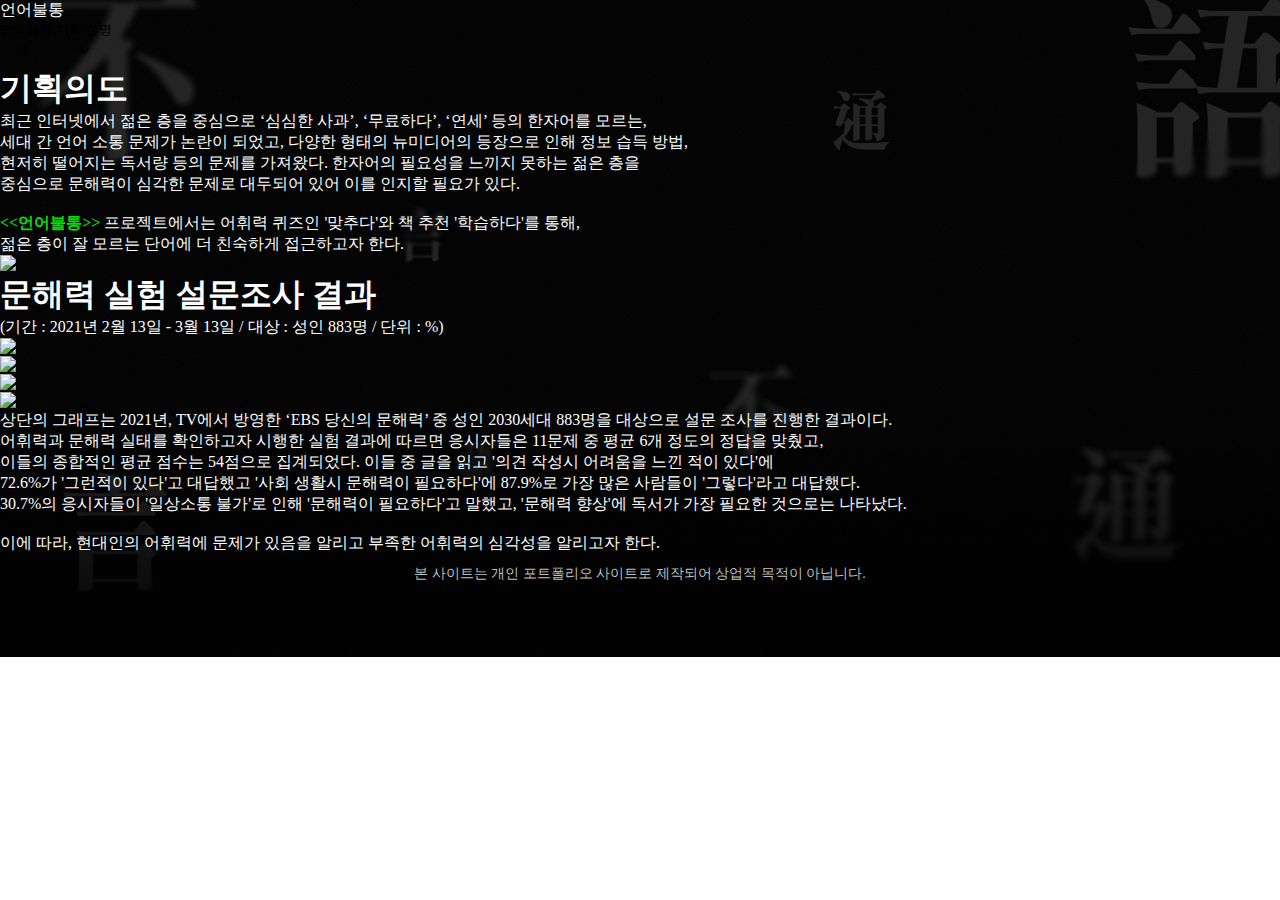
==== commit 0f176dba: "Add files via upload" ====
--- a/index.html
+++ b/index.html
@@ -2,434 +2,107 @@
 <html lang="ko">
 <head>
     <meta charset="UTF-8">
+    <meta http-equiv="X-UA-Compatible" content="IE=edge">
     <meta name="viewport" content="width=device-width, initial-scale=1.0">
-    <title>말레피센트2</title>
+    <title>언어불통</title>
+    <link href="https://fonts.googleapis.com/css2?family=Hahmlet:wght@100..900&display=swap" rel="stylesheet">
+    <link rel="stylesheet" href="https://fonts.googleapis.com/css2?family=Material+Symbols+Rounded:opsz,wght,FILL,GRAD@20..48,100..700,0..1,-50..200" />
     <link rel="stylesheet" href="style.css">
-    <link rel="stylesheet" href="https://fonts.googleapis.com/css2?family=Material+Symbols+Rounded:opsz,wght,FILL,GRAD@20..48,100..700,0..1,-50..200" />
-    <meta property="og:image" content="img/background.jpg">
+    <script src="https://ajax.googleapis.com/ajax/libs/jquery/1.12.4/jquery.min.js"></script>
+    <style>
+        body {
+            background: url('img/background.jpg') no-repeat center/cover;
+            overflow: hidden;
+        }
+    </style>
 </head>
 <body>
     <oncontextmenu="return false" ondragstart="return false" onselectstart="return false">
-
     <div class="wrap">
-        <div class="innertop">
-            <div class="bg">
-                <div class="logoimg">
-                    <img src="img/logo.png" alt="말레피센트2">
-                </div>
-                <header>
-                    <div class="headerinner">
-                        <div class="logo"><h1>MALEFICENT</h1></div>
-                        <div id="menu-toggle">
-                            <span></span>
-                            <span></span>
-                            <span></span>
-                        </div>
-                        <div id="menucon">
-                            <div class="menu-all">
-                                <div class="menu">
-                                    <li><a href="#sinopsis">SINOPSIS</a></li>
-                                    <li><a href="#trailer">TRAILER</a></li>
-                                    <li><a href="#character">CHARACTER</a></li>
-                                    <li><a href="#gallery">GALLERY</a></li>
-                                    <li><a href="#event">EVENT</a></li>
-                                    <li><a href="#soundtrack">SOUND&nbsp;TRACK</a></li>
-                                </div>
-                                <div class="menu2">
-                                    <li><a href="#">TICKET</a></li>
-                                    <li><a href="#"><img src="img/face.png" alt="패이스북"></a></li>
-                                    <li><a href="#"><img src="img/insta.png" alt="인스타그램"></a></li>
-                                    <li><a href="#"><img src="img/twitter.png" alt="트위터"></a></li>
-                                </div>
-                            </div>
-                        </div>
-                    </div>
-                </header>
-            </div>
-            <div class="down">
-                <p>SLIDE DOWN</p>
-                <span class="material-symbols-rounded">
-                    keyboard_arrow_down
-                </span>
-            </div>
-        </div>
-        <div class="innercon">
-            <div id="sinopsis">
-                <div class="sinopsisbg">
-                    <img src="img/sinopsis.png" alt="시놉시스 배경">
-                </div>
-                <div class="maleimg"><img src="img/maleimg.png" alt="말레피센트 뿔"></div>
-                <h2>SINOPSIS</h2>
-                <h3>동화는 끝났다&#33;<br>두 세계의 운명을 건 가장 사악한 전쟁이 시작된다&#33;</h3>
-                <p>
-                    오로라 공주는 필립 왕자의 청혼을 받고,<br class="mobile"> 왕자의 어머니인 잉그리스 왕비는<br class="mobile"> 말레피센트와 공주를 저녁 식사에 초대한다.
-                    <br class="mobile"><br>하지만 갑자기 왕이 쓰러지고,<br class="mobile"> 이 모든 것을 말레피센트의 탓이라고 큰소리치는<br class="mobile"> 왕비는 이내 그녀를 체포하라고 명령을 내린다. 
-                    <br class="mobile"><br>말레피센트가 자신의 정체성을 회복하는 한편<br class="mobile">왕비는 요정들을 학살할 무시무시한 계획을 세우는데,
-                    <br class="mobile"><br>이에 오래 유지된 인간과 요정의 연합이 깨져 거대한 전쟁이 시작된다.
-                </p>
-            </div>
-            <div id="trailer">
-                <video src="mp4/traler.mp4" poster="img/trailer.jpg" width="100%" controls muted></video>
-
-            </div>
-            <div id="character">
-                <div class="maleimg"><img src="img/maleimg.png" alt="말레피센트 뿔"></div>
-                <h2>CHARACTER</h2>
-                <div class="character">
-                    <div class="charactercon">
-                        <!--웹사진-->
-                        <div class="characterimg-w">
-                            <img src="img/maleficent.jpg" alt="말레피센트">
-                        </div>
-                        <!--모바일사진-->
-                        <div class="characterimg-m">
-                            <img src="img/maleficentm.jpg" alt="말레피센트">
-                        </div>
-                        <div class="c-info">
-                            <div class="c-infobg">
-                                <div class="infocon">
-                                    <blockquote>“사랑의 결말이<br>늘 아름답지는 않아,<br>꼬마 괴물.”</blockquote>
-                                    <div class="line"></div>
-                                    <h4>말레피센트 (MALEFICENT)</h4>
-                                    <p class="name">안젤리나 졸리 (Angelina Jolie)</p>
-                                    <p class="descript">커다란 날개를 가진 무어스의 수호자.<br>&nbsp;</p>
-                                </div>
-                            </div>
-                        </div>
-                    </div>
-                    <div class="charactercon">
-                        <div class="characterimg-w">
-                            <img src="img/queen.jpg" alt="잉그리스왕비">
-                        </div>
-                        <div class="characterimg-m">
-                            <img src="img/queenm.jpg" alt="잉그리스왕비">
-                        </div>
-                        <div class="c-info">
-                            <div class="c-infobg">
-                                <div class="infocon">
-                                    <blockquote>“훌륭한 지도자가<br>되려면 뭘 갖춰야<br>할 것 같니?”</blockquote>
-                                    <div class="line"></div>
-                                    <h4>잉그리스 왕비 (Queen Ingrith)</h4>
-                                    <p class="name">미셸 파이퍼 (Michelle Pfeiffer)</p>
-                                    <p class="descript">요정을 말살하고<br>인간의 왕국을 지배하려는 교활한 인물.</p>
-                                </div>
-                            </div>
-                        </div>
-                    </div>
-                    <div class="charactercon">
-                        <div class="characterimg-w">
-                            <img src="img/aurora.jpg" alt="오로라">
-                        </div>
-                        <div class="characterimg-m">
-                            <img src="img/auroram.jpg" alt="오로라">
-                        </div>
-                        <div class="c-info">
-                            <div class="c-infobg">
-                                <div class="infocon">
-                                    <blockquote>“난 당신을 알아요.<br>잘 알아요.<br>내 어머니잖아요.”</blockquote>
-                                    <div class="line"></div>
-                                    <h4>오로라 (Frincess Aurora)</h4>
-                                    <p class="name">엘 패닝 (Elle Fanning)</p>
-                                    <p class="descript">말레피센트를 어머니처럼<br>따르는 착하고 용감한 숲의 여왕.</p>
-                                </div>
-                            </div>
-                        </div>
-                    </div>
-                    <div class="charactercon">
-                        <div class="characterimg-w">
-                            <img src="img/conall.jpg" alt="코널">
-                        </div>
-                        <div class="characterimg-m">
-                            <img src="img/conallm.jpg" alt="코널">
-                        </div>
-                        <div class="c-info">
-                            <div class="c-infobg">
-                                <div class="infocon">
-                                    <blockquote>“넌 너무<br>오랫동안 인간에게<br>마음을 줬어"</blockquote>
-                                    <div class="line"></div>
-                                    <h4>코넬 (Conall)</h4>
-                                    <p class="name">추이텔 에지오포 (Chiwetel Ejiofor)</p>
-                                    <p class="descript">다크페이의 수장이자<br>다크페이 내 비둘기파의 중심 인물.</p>
-                                </div>
-                            </div>
-                        </div>
-                    </div>
-                </div>
-            </div>
-
-            <!--갤러리-->
-            <div id="gallery">
-                <div class="maleimg"><img src="img/maleimg.png" alt="말레피센트 뿔"></div>
-                <h2>GALLERY</h2>
-                <div class="gall">
-                    <div class="gallcon">
-                        <div class="gall1">
-                            <img src="img/gall1.jpg" alt="이미지1">
-                            <img src="img/gall2.jpg" alt="이미지2">
-                            <img src="img/gall3.jpg" alt="이미지3">
-                        </div>
-                        <div class="gall2">
-                            <img src="img/gall4.jpg" alt="이미지4">
-                            <img src="img/gall5.jpg" alt="이미지5">
-                            <img src="img/gall6.jpg" alt="이미지6">
-                        </div>
-                        <div class="gall3">
-                            <img src="img/gall7.jpg" alt="이미지7">
-                            <img src="img/gall8.jpg" alt="이미지8">
-                            <img src="img/gall9.jpg" alt="이미지9">
-                            <div class="overlay"></div>
-                        </div>
-                        <div class="gall4">
-                            <img src="img/gall10.jpg" alt="이미지10">
-                            <img src="img/gall11.jpg" alt="이미지11">
-                            <img src="img/gall12.jpg" alt="이미지12">
-                        </div>
-                    </div>
-                    <div class="m-gallcon">
-                        <img src="img/gall1.jpg" alt="이미지1">
-                        <img src="img/gall2.jpg" alt="이미지2">
-                        <img src="img/gall3.jpg" alt="이미지3">
-                        <img src="img/gall4.jpg" alt="이미지4">
-                        <img src="img/gall5.jpg" alt="이미지5">
-                        <img src="img/gall6.jpg" alt="이미지6">
-                        <img src="img/gall7.jpg" alt="이미지7">
-                        <img src="img/gall8.jpg" alt="이미지8">
-                        <img src="img/gall9.jpg" alt="이미지9">
-                        <img src="img/gall10.jpg" alt="이미지10">
-                        <img src="img/gall11.jpg" alt="이미지11">
-                        <img src="img/gall12.jpg" alt="이미지12">
-                    </div>
-                </div>
-                <button class="toggle-gall" id="toggle-gall">
-                    <span class="material-symbols-rounded">keyboard_arrow_down</span>
-                </button>
-            </div>
-            <div id="event">
-                <div class="maleimg"><img src="img/maleimg.png" alt="말레피센트 뿔"></div>
-                <h2>EVENT</h2>
-                <div class="eventcon">
-                    <div class="con1">
-                        <div class="eventtext">
-                            <p class="day">2019. 10. 17 ~ 10. 31</p>
-                            <h5>10,000원 할인 쿠폰</h5>
-                            <p class="coupontext">할인 쿠폰 다운받으면, ‘말레피센트 2'<br class="mobile"> 예매 시 선착순 2,000명까지 10,000원에 예매할 수 있어요!</p>
-                        </div>
-                        <div class="eventnext">
-                            <li><a href="#">CGV<span class="material-symbols-rounded">arrow_forward_ios</span></a></li>
-                            <li><a href="#">롯데시네마<span class="material-symbols-rounded">arrow_forward_ios</span></a></li>
-                            <li><a href="#">메가박스<span class="material-symbols-rounded">arrow_forward_ios</span></a></li>
-                        </div>
-                    </div>
-                    <div class="con2">
-                        <div class="eventtext">
-                            <p class="day">2019. 10. 17 ~ 10. 31</p>
-                            <h5>1+1 예매권 쿠폰</h5>
-                            <p class="coupontext">예매권 쿠폰 다운받으면, ‘말레피센트 2' 예매 시<br class="mobile"> 선착순 1,000명까지 1+1으로 예매할 수 있어요!</p>
-                        </div>
-                        <div class="eventnext">
-                            <li><a href="#">CGV<span class="material-symbols-rounded">arrow_forward_ios</span></a></li>
-                            <li><a href="#">롯데시네마<span class="material-symbols-rounded">arrow_forward_ios</span></a></li>
-                            <li><a href="#">메가박스<span class="material-symbols-rounded">arrow_forward_ios</span></a></li>
-                        </div>
-                    </div>
-                    <div class="eventnoice">
-                        <h6>알려드립니다!</h6>
-                        <p>
-                            본 이벤트는 10월 10일(목) 09:00~ 부터 가능합니다.
-                            <br>본 이벤트는 1인 1매씩 가능합니다.
-                            <br>이벤트 기간 동안 이벤트 페이지 내에서 다운로드 후, 각 영화관 홈페이지, 모바일 웹, 앱에서 적용 및 예매 가능합니다.
-                            <br>쿠폰을 다운로드 받으셨더라도, 최종 결제 시점에 사용가능수량이 마감될 경우 쿠폰 사용이 불가합니다.
-                            <br>동시 예매로 선착순 인원이 마감될 경우 결제 진행이 어려울 수 있습니다.
-                            <br>본 쿠폰으로  예매완료 후, 취소 재예매하실 경우에는 동시 예매로 선착순 인원이 마감되어 결제 진행이 어려울 수 있습니다.
-                            <br>사용가능수량 마감시 쿠폰 다운로드 및 예매 불가하며, 이벤트 기간 내 예매 취소하여 사용수량이 변경될 경우 쿠폰 다운로드 및 예매 가능합니다.
-                            <br>성인 티켓 및 8천원 이상의 티켓에 적용 가능하며, 청소년 및 우대는 적용이 불가합니다.
-                            <br>본 쿠폰은 조조, 심야, 문화의 날, 무대인사는 사용이 불가합니다.
-                            <br>특가 및 할인 이벤트 진행하는 일부 지점에서 사용이 불가할 수 있습니다.
+        <div class="main">
+            <div class="mainbox">
+                <span class="maintext">언어불통</span>
+                <script src='https://cdnjs.cloudflare.com/ajax/libs/gsap/3.1.1/gsap.min.js'></script> 
+                <script src="mainjava.js"></script>
+                <div class="mainbtn">
+                    <button class="maingo">
+                        <a href="main.html">
+                            <span class="mtext"><p>언어불통</p></span>
+                            <span class="material-symbols-rounded">keyboard_arrow_right</span>
+                        </a>
+                    </button>
+                    <button class="projectgo_con">
+                        <span class="projectgo"><p>기획 설명</p></span>
+                        <span class="material-symbols-rounded">keyboard_arrow_down</span>
+                    </button>
+                </div>            
+                <div class="inside">
+                    <div class="project_intro">
+                        <h1 class="project_title">기획의도</h1>
+                        <p class="project_con">
+                        최근 인터넷에서 젊은 층을 중심으로 ‘심심한 사과’, ‘무료하다’, ‘연세’ 등의 한자어를 모르는,
+                        <br>세대 간 언어 소통 문제가 논란이 되었고, 다양한 형태의 뉴미디어의 등장으로 인해 정보 습득 방법,
+                        <br>현저히 떨어지는 독서량 등의 문제를 가져왔다. 한자어의 필요성을 느끼지 못하는 젊은 층을
+                        <br>중심으로 문해력이 심각한 문제로 대두되어 있어 이를 인지할 필요가 있다.
+                        <br>
+                        <br><span style="color: #06da0d; font-weight: bold;">&lt;&lt;언어불통&gt;&gt;</span> 프로젝트에서는 어휘력 퀴즈인 '맞추다'와 책 추천 '학습하다'를 통해, 
+                        <br>젊은 층이 잘 모르는 단어에 더 친숙하게 접근하고자 한다. 
                         </p>
                     </div>
-                </div>
-            </div>
-            <div id="soundtrack">
-                <div class="trackbg">
-                    <img src="img/soundtrack.jpg" alt="사운드트랙배경">
-                </div>
-                <div class="maleimg"><img src="img/maleimg.png" alt="말레피센트 뿔"></div>
-                <h2>SOUND TRACK</h2>
-
-                <div class="soundtrack-con">
-                    <div class="musiccon">
-                        <div class="player">
-                            <div class="album">
-                                <img src="img/album.jpg" alt="앨범 커버">
+                    <div class="project_next"><img src="img/next_pic.png"></div>
+                    <div class="project_test_fin">
+                        <h1 class="project_title">문해력 실험 설문조사 결과</h1>
+                        <p class="projcet_title2">(기간  :  2021년 2월 13일 - 3월 13일 / 대상 : 성인 883명 / 단위 : %)</p>
+                        <div class="project_test">
+                            <div class="project_test_pic">
+                                <div class="projectpic"><img src="img/project_pic1.png"></div>
+                                <div class="projectpic"><img src="img/project_pic2.png"></div>
                             </div>
-
-                                <button id="play-btn"><span class="material-symbols-rounded">play_arrow</span></button>
-                        </div>
-                        <div class="trackinfo">
-                            <div class="track-title">
-                                Mistress of Evil
+                            <div class="project_test_pic">
+                                <div class="projectpic"><img src="img/project_pic3.png"></div>
+                                <div class="projectpic"><img src="img/project_pic4.png"></div>
                             </div>
-                            <div class="track-artist">
-                                제프 자넬리
-                            </div>
-                        </div>
-                        <audio id="audio-player" src="mp3/track1.mp3"></audio>
+                        </div> 
                     </div>
-    
-                    <div class="tracklist">
-                        <ul id="track-list">
-                            <li data-src="mp3/track1.mp3" data-title="Mistress of Evil" data-artist="제프 자넬리">Mistress of Evil <span>1:34</span></li>
-                            <li data-src="mp3/track2.mp3" data-title="Poachers on the Moors" data-artist="제프 자넬리">Poachers on the Moors<span>4:25</span></li>
-                            <li data-src="" data-title="What is Going on Here?" data-artist="제프 자넬리">What is Going on Here?<span>4:32</span></li>
-                            <li data-src="" data-title="Ulstead" data-artist="제프 자넬리">Ulstead<span>2:40</span></li>
-                            <li data-src="" data-title="Etiquette Lessons" data-artist="제프 자넬리">Etiquette Lessons<span>2:06</span></li>
-                            <li data-src="" data-title="All He Wanted Was Peace" data-artist="제프 자넬리">All He Wanted Was Peace<span>4:51</span></li>
-                            <li data-src="" data-title="We have Her" data-artist="제프 자넬리">We have Her<span>3:50</span></li>
-                            <li data-src="" data-title="We’re Dark Fey" data-artist="제프 자넬리">We’re Dark Fey<span>3:54</span></li>
-                            <li data-src="" data-title="Pinto’s Recon Mission" data-artist="제프 자넬리">Pinto’s Recon Mission<span>1:53</span></li>
-                            <li data-src="" data-title="It is Love That Will Heal You" data-artist="제프 자넬리">It is Love That Will Heal You<span>2:08</span></li>
-    
-                            <li class="hidden" data-src="" data-title="Origin Story" data-artist="제프 자넬리">Origin Story<span>2:08</span></li>
-                            <li class="hidden" data-src="" data-title="You Don't Have to Change" data-artist="제프 자넬리">You Don't Have to Change<span>2:02</span></li>
-                            <li class="hidden" data-src="" data-title="The Dance of the Fey" data-artist="제프 자넬리">The Dance of the Fey<span>2:12</span></li>
-                            <li class="hidden" data-src="" data-title="Back to the Moors" data-artist="제프 자넬리">Back to the Moors<span>1:15</span></li>
-                            <li class="hidden" data-src="" data-title="Our Fight Begins Now!" data-artist="제프 자넬리">Our Fight Begins Now!<span>1:46</span></li>
-                            <div class="overlay-track"></div>
-                        </ul>
-                        <button id="more-btn"><span class="material-symbols-rounded">keyboard_arrow_down</span></button>
-                    </div>    
+                    <p class="project_fin">
+                        상단의 그래프는 2021년, TV에서 방영한 ‘EBS 당신의 문해력’ 중 성인 2030세대 883명을 대상으로 설문 조사를 진행한 결과이다.
+                        <br>어휘력과 문해력 실태를 확인하고자 시행한 실험 결과에 따르면 응시자들은 11문제 중 평균 6개 정도의 정답을 맞췄고,
+                        <br>이들의 종합적인 평균 점수는 54점으로 집계되었다. 이들 중 글을 읽고 '의견 작성시 어려움을 느낀 적이 있다'에
+                        <br>72.6%가 '그런적이 있다'고 대답했고 '사회 생활시 문해력이 필요하다'에 87.9%로 가장 많은 사람들이 '그렇다'라고 대답했다.
+                        <br>30.7%의 응시자들이 '일상소통 불가'로 인해 '문해력이 필요하다'고 말했고, '문해력 향상'에 독서가 가장 필요한 것으로는 나타났다.
+                        <br>
+                        <br>이에 따라, 현대인의 어휘력에 문제가 있음을 알리고 부족한 어휘력의 심각성을 알리고자 한다. 
+                    </p>
                 </div>
             </div>
         </div>
-
-        <div class="notice_port">본 사이트는 개인 포트폴리오 사이트로 제작되어 상업적 목적이 아닙니다.<br>사용된 일부 이미지 및 폰트 등은 별도의 출처가 있음을 밝혀 드립니다.</div>
+        <div class="notice_port">본 사이트는 개인 포트폴리오 사이트로 제작되어 상업적 목적이 아닙니다.</div>
 
     </div>
 
     <script>
-window.onbeforeunload = function () {
-  window.scrollTo(0, 0);
-};
-
-        //메뉴
-        document.addEventListener("DOMContentLoaded", function () {
-            const menuToggle = document.getElementById("menu-toggle");
-            const mobileMenu = document.getElementById("menucon");
-            const menuLinks = document.querySelectorAll("menucon > a");
-
-            // 메뉴 열고 닫기
-            menuToggle.addEventListener("click", function () {
-                this.classList.toggle("active"); // 버튼 애니메이션
-                mobileMenu.classList.toggle("active"); // 메뉴 열기 닫기
-            });
-
-            // 클릭 메뉴 닫기1 (내)
-            menuLinks.forEach(link => {
-                link.addEventListener("click", function () {
-                    menuToggle.classList.remove("active"); // 햄버거 버튼 원래대로
-                    mobileMenu.classList.remove("active"); // 메뉴 닫기
-                });
-            });
-
-            // 클릭 메뉴 닫기2 (외)
-            document.addEventListener("click", function (event) {
-                const isClickInsideMenu = mobileMenu.contains(event.target);
-                const isClickOnToggle = menuToggle.contains(event.target);
-                if (!isClickInsideMenu && !isClickOnToggle) {
-                    menuToggle.classList.remove("active");
-                    mobileMenu.classList.remove("active");
+        $(document).ready(function(){
+            // 버튼 클릭 시 동작
+            $('.material-symbols-rounded').click(function(){
+                var inside = $('.inside');
+                var mainbox = $('.mainbox');
+                var maintext = $('.maintext');
+                
+                if (inside.is(':visible')) {
+                    // 'inside' 숨기기
+                    inside.slideUp();
+                    maintext.fadeIn(); // maintext 다시 보이게
+                    $(this).text('expand_more');
+                } else {
+                    // 'inside' 보이기
+                    inside.slideDown();
+                    maintext.fadeOut(); // maintext 숨기기
+                    $(this).text('expand_less');
                 }
             });
         });
 
-        //갤러리
-        document.getElementById("toggle-gall").addEventListener("click", function() {
-            const gallery = document.querySelector(".gall");
-            const icon = document.querySelector("#toggle-gall span");
-            gallery.classList.toggle("expanded");
-            if (gallery.classList.contains("expanded")) {
-                icon.textContent = "keyboard_arrow_up";
-            } else {
-                icon.textContent = "keyboard_arrow_down";
-            }
-        });
-
-        //사운드 트랙
-        const playPauseBtn = document.getElementById("play-btn");
-        const audioPlayer = document.getElementById("audio-player");
-
-        let isPlaying = false;
-
-        playPauseBtn.addEventListener("click", () => {
-        if (!isPlaying) {
-        audioPlayer.play();
-        isPlaying = true;
-        // 일시정지 아이콘 변경
-        playPauseBtn.innerHTML = '<span class="material-symbols-rounded">pause</span>';
-        } else {
-        // 일시정지
-        audioPlayer.pause();
-        isPlaying = false;
-        // 플레이 아이콘 변경
-        playPauseBtn.innerHTML = '<span class="material-symbols-rounded">play_arrow</span>';
-        }
-        });
-
-        document.addEventListener("DOMContentLoaded", () => {
-        const trackListItems = document.querySelectorAll("#track-list li");
-        const trackTitleEl = document.querySelector(".track-title");
-        const trackArtistEl = document.querySelector(".track-artist");
-        const audioPlayer = document.getElementById("audio-player");
-        const playPauseBtn = document.getElementById("play-btn");
-
-        let isPlaying = false;
-
-        trackListItems.forEach((item) => {
-            item.addEventListener("click", () => {
-            trackListItems.forEach(li => li.classList.remove("active"));
-            item.classList.add("active");
-
-            // 노래 파일, 제목, 이름
-            const newSrc = item.getAttribute("data-src");
-            const newTitle = item.getAttribute("data-title");
-            const newArtist = item.getAttribute("data-artist");
-
-            // 노래 변경 후 재생
-            if (newSrc) {
-                audioPlayer.src = newSrc;
-                audioPlayer.play().then(() => {
-                isPlaying = true;
-                // 플레이 버튼 변경
-                playPauseBtn.innerHTML = '<span class="material-symbols-rounded">pause</span>';
-            }).catch((error) => {
-                console.error("오디오 재생 오류:", error);
-                });
-            } else {
-                console.error("data-src 속성이 비어있습니다.");
-            }
-
-            // 곡 정보 업뎃
-            if (trackTitleEl) {
-                trackTitleEl.textContent = newTitle || ".track-title";
-            }
-            if (trackArtistEl) {
-                trackArtistEl.textContent = newArtist || "Unknown Artist";
-            }
-            });
-            });
-        });
-
-        //트랙리스트 더보기 버튼
-        document.getElementById("more-btn").addEventListener("click", function() {
-            const tracklist = document.querySelector("#track-list ");
-            const icon = document.querySelector("#more-btn span");
-            tracklist.classList.toggle("expanded");
-            if (tracklist.classList.contains("expanded")) {
-                icon.textContent = "keyboard_arrow_up";
-            } else {
-                icon.textContent = "keyboard_arrow_down";
-            }
-        });
     </script>
-</body>
-</html>+    <script src='https://cdnjs.cloudflare.com/ajax/libs/gsap/3.1.1/gsap.min.js'></script>
+</body>  
+</html>
